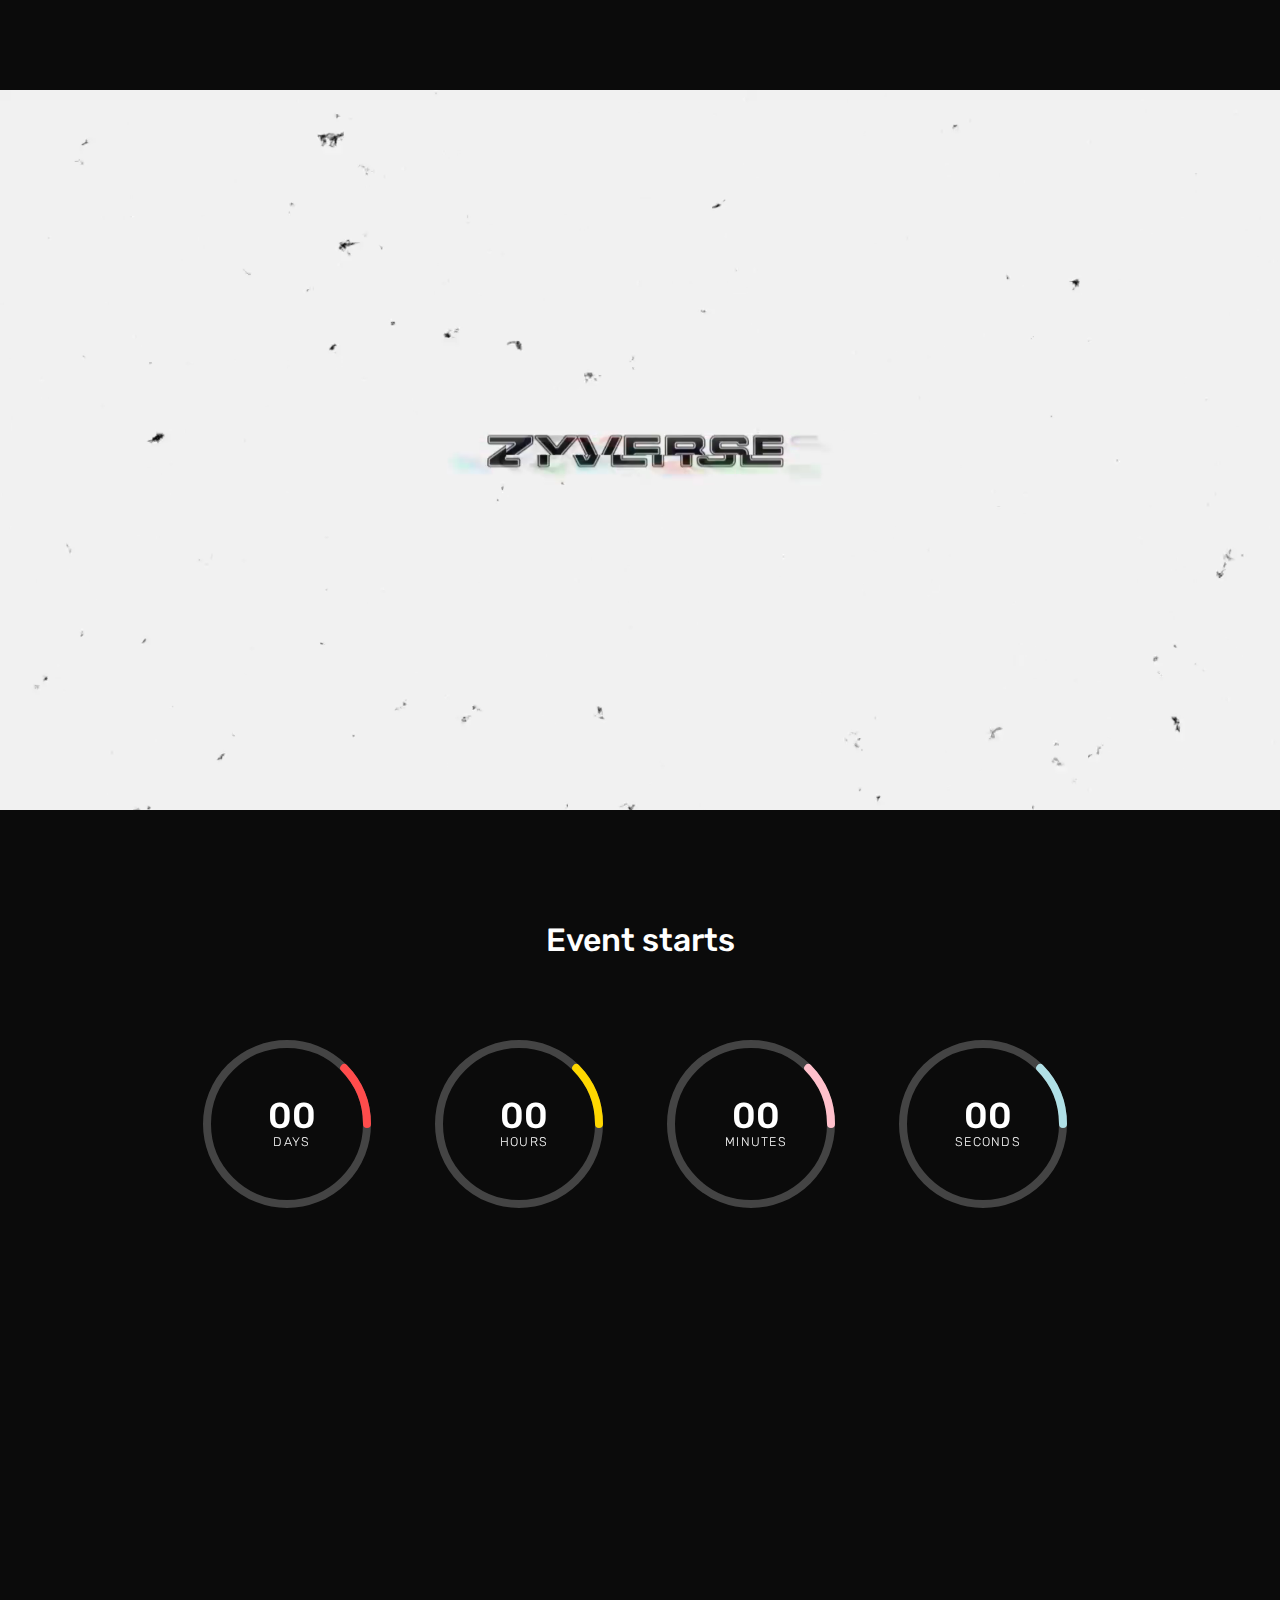
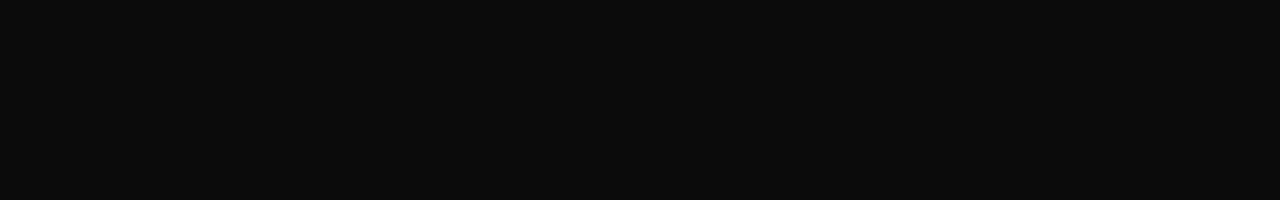
==== index.html @ b82b01d0 "initial commit" ====
<!DOCTYPE html>
<html lang="en">
  <head>
    <meta charset="UTF-8" />
    <meta name="viewport" content="width=device-width, initial-scale=1.0" />
    <title>Zyverse</title>
    <link rel="stylesheet" href="main.css" />
    <link rel="stylesheet" href="root.css">
  </head>
  <body>
    <div id="blob"><svg viewBox="0 0 200 200" xmlns="http://www.w3.org/2000/svg">
      <path fill="#F2F4F8" d="M56.9,-43.2C71.9,-26.7,80.8,-3.1,76.2,17.5C71.6,38.2,53.5,55.9,32.1,65.9C10.7,75.9,-14.1,78.3,-34.7,69.4C-55.3,60.5,-71.8,40.3,-76.1,18.3C-80.5,-3.8,-72.7,-27.8,-58,-44.3C-43.2,-60.8,-21.6,-69.9,-0.3,-69.6C21,-69.4,42,-59.8,56.9,-43.2Z" transform="translate(100 100)" />
    </svg>
    </div>
    <div id="preloader">

    <video src="images/preloader.mp4" id="bg-preloader" autoplay muted ></video>

    </div>
    <nav class="navbar">
      <div class="links">
        <a href="" class="link">Home</a>
        <a href="new.html" class="link">About</a>
        <a href="events.html" class="link">Event</a>
        <a href="organisers.html" class="link">Organisers</a>
        <a href="" class="link">Club</a>
        <a href="" class="link">Register</a>
      </div>
    </nav>
    <section class="main"><h1 data-value="Zyverse">Zyverse</h1></section>
    <section class="details">
      <div class="clock-container">
        <h1 class="text">Event starts</h1>
        <div id="countdown">
          <div class="circle" style="--clr: #ff4c4c">
            <svg>
              <circle cx="80" cy="80" r="80"></circle>
              <circle cx="80" cy="80" r="80" id="dd"></circle>
            </svg>
            <div id="days">00<br /><span>Days</span></div>
          </div>

          <div class="circle" style="--clr: #ffd700">
            <svg>
              <circle cx="80" cy="80" r="80"></circle>
              <circle cx="80" cy="80" r="80" id="hh"></circle>
            </svg>
            <div id="hours">00<br /><span>Hours</span></div>
          </div>

          <div class="circle" style="--clr: #ffc0cb">
            <svg>
              <circle cx="80" cy="80" r="80"></circle>
              <circle cx="80" cy="80" r="80" id="mm"></circle>
            </svg>
            <div id="minutes">00<br /><span>Minutes</span></div>
          </div>

          <div class="circle" style="--clr: #b0e0e6">
            <svg>
              <circle cx="80" cy="80" r="80"></circle>
              <circle cx="80" cy="80" r="80" id="ss"></circle>
            </svg>
            <div id="seconds">00<br /><span>Seconds</span></div>
          </div>
        </div>
      </div>
      
      </div>
    </section>
    <section class="footer">
      
    </section>
  </body>
  <script>
    const letters = "ABCDEFGHIJKLMNOPQRSTUVWXYZ";

    let interval = null;

    document.querySelector("h1").onmouseover = (event) => {
      let iteration = 0;

      clearInterval(interval);

      interval = setInterval(() => {
        event.target.innerText = event.target.innerText
          .split("")
          .map((letter, index) => {
            if (index < iteration) {
              return event.target.dataset.value[index];
            }

            return letters[Math.floor(Math.random() * 26)];
          })
          .join("");

        if (iteration >= event.target.dataset.value.length) {
          clearInterval(interval);
        }

        iteration += 1 / 4;
      }, 30);
    };

    let days = document.getElementById("days");
    let hours = document.getElementById("hours");
    let minutes = document.getElementById("minutes");
    let seconds = document.getElementById("seconds");

    let dd = document.getElementById("dd");
    let hh = document.getElementById("hh");
    let mm = document.getElementById("mm");
    let ss = document.getElementById("ss");

    let countdown = document.getElementById("countdown");
    let wishDays = 10;

    let x = setInterval(function () {
      let currentYear = new Date().getFullYear();
      let newYear = new Date(`Sep 23, ${currentYear} 00:00:00`);
      let now = new Date().getTime();
      let distance = newYear - now;

      let d = Math.floor(distance / (1000 * 60 * 60 * 24));
      let h = Math.floor((distance % (1000 * 60 * 60 * 24)) / (1000 * 60 * 60));
      let m = Math.floor((distance % (1000 * 60 * 60)) / (1000 * 60));
      let s = Math.floor((distance % (1000 * 60)) / 1000);

      days.innerHTML = d + "<br><span>Days</span>";
      hours.innerHTML = h + "<br><span>Hours</span>";
      minutes.innerHTML = m + "<br><span>Minutes</span>";
      seconds.innerHTML = s + "<br><span>Seconds</span>";

      dd.style.strokeDashoffset = 440 - (440 * d) / 365;
      hh.style.strokeDashoffset = 440 - (440 * h) / 24;
      mm.style.strokeDashoffset = 440 - (440 * m) / 60;
      ss.style.strokeDashoffset = 440 - (440 * s) / 60;

      if (distance < 0) {
        document.querySelector(
          ".text"
        ).innerText = `Happy New Year ${currentYear}`;
      }
    }, 1000);

    document.getElementById('bg-preloader').addEventListener('ended', function() {
        document.getElementById('preloader').style.display = 'none';

    });


const blob = document.getElementById("blob");

window.onpointermove = event => { 
  const { clientX, clientY } = event;
  
  blob.animate({
    left: `${clientX}px`,
    top: `${clientY}px`
  }, { duration: 3000, fill: "forwards" });
}

  </script>
</html>
---- main.css ----
#bg-preloader{
    position: absolute;
    width: 100%;
    height: 100%;
    top: 0;
    left: 0;
    background-color: #0b0b0b;
    z-index: 9999;

}

#blob{
   position: absolute;
   width: 78px;
   filter: blur(30px);
}

.navbar{

    height: 10vh;
    display: flex;
    justify-content: center;
    align-items: center;

}

.links{

    width: 60%;
    display: flex;
    justify-content: space-between;

}


.link{

    color: var(--txt-color);
    opacity: 60%;
    height: 100%;
    padding: 1.3em;
    transition: all 350ms ease;
    font-size: 1.25em;
}

.link:hover{

    color:var(--accent-color);
    opacity: 1;
    transform: translateY(10px);

}




.main{
    height: 90vh;
    display: flex;
    justify-content: center;

}

.main h1{
    font-family: 'Handjet';
    font-weight: 300;
    font-size: 8em;
    position: absolute;
    top: 30%;
    cursor: none;
    transition: all 0.1s ease;
    color: var(--txt-color);
    border-radius: 0.1em;
    padding: 1rem;
}

.main h1:hover{

    background-color: #fff;
    color: #0b0b0b;
    border-radius: 0.1em;
    padding: 1rem;

}


.details{

    height: 100vh;
}




/* Second page */

.details{

    position: relative;


}


.container{

    width: 50vw;
    height: 40%;
    display: flex;
    justify-content: space-between;
    align-items: flex-end;
    margin: 0% 25vw;
    margin-top: 15%;
}

   
.diff{
    color: var(--accent-color);
    margin-left: 20px;

}

.left{
    width: 25%;
    height: 100%;
    font-size: 3em;
    position: relative;
    font-family: 'Handjet';
}

.left::before{

    content: '';
    height: 40%;
    top: 10%;
    right: 103%;
    width: 5px;
    border-radius: 2px;
    transform: rotate(-10deg);
    background-color: #FFF;
    position: absolute;
    display: block;

}

.right{

    height: 100%;
    width: 45%;
    /* border: 1px solid red; */
    font-size: 1.2em;
    display: flex;
    align-items: center;
    font-family: 'Orbitron';



}

/* events */




@media screen and (max-width:768px) {

    .navbar{
        display: none;

    }

    .main h1{

        color: var(--txt-color);
        background-color: #0b0b0b;

    }

    .main{
        height: 100vh;

    }

    .left{

        width: 100%;
        font-size: 2em;

    }

    .left::before{
        top: 30%;
        display: none;


    }

    .details{

        height: 120vh;

    }
    
    .container{
        flex-direction: column;
        position: absolute;
        /* bottom: 0; */
        margin: 20% 5vw;
        width: 90vw;
        height: 30%;

    }

    .right{
        width: 100%;
        margin-top: 5%;
        font-size: 1em;
        /* border: 1px solid red; */

    }

    .details{
        height: 130vh;

    }

    .clock-container{
        display: none;

    }

}





.clock-container {
    /* width: 100vw; */
    /* height: 100vh; */
    display: flex;
    flex-direction: column;
    align-items: center;
    justify-content: center;
    gap: 3em;
  }
  
  .clock-container h1 {
    font-weight: 500;
    color: #fff;
    text-align: center;
  }
  
  #countdown {
    color: #fff;
    display: flex;
    align-items: center;
    justify-content: center;
    flex-wrap: wrap;
    gap: 2em;
    /* background: rgba(255, 255, 255, 0.3); */
    /* box-shadow: 0 20px 40px rgba(0, 0, 0, 0.2); */
    -webkit-backdrop-filter: blur(3px);
    backdrop-filter: blur(3px);
  }
  
  #countdown .circle {
    position: relative;
    width: 200px;
    height: 200px;
    display: flex;
    align-items: center;
    justify-content: center;
  }
  
  #countdown .circle svg {
    position: relative;
    width: 200px;
    height: 200px;
    top: 10px;
    /* transform: rotate(270deg); */
    /* transform: translateY(10px); */
    transform: translateX(10px);
  }
  
  #countdown .circle svg circle {
    width: 100%;
    height: 100%;
    fill: transparent;
    stroke-width: 8;
    stroke: #444444;
    stroke-linecap: round;
    transform: translate(5px, 5px);
  }
  
  #countdown .circle svg circle:nth-child(2) {
    stroke: var(--clr);
    stroke-dasharray: 440;
    stroke-dashoffset: 440;
  }
  
  #countdown div {
    position: absolute;
    text-align: center;
    font-weight: 500;
    color: #fff;
    font-size: 1.5em;
    line-height: 0.5em;
  }
  
  #countdown div span {
    font-size: 0.35em;
    font-weight: 300;
    letter-spacing: 0.1em;
    text-transform: uppercase;
  }
---- root.css ----
@import url('https://fonts.googleapis.com/css2?family=Handjet:wght@300&family=Iceland&family=Orbitron:wght@400;700&family=Roboto&family=Rubik&display=swap');

:root{


    --bg-color: #0b0b0b;
    --accent-color:#8dffb3;
    --txt-color:#FFF;
}

a{
    text-decoration: none;


}

body{

    background-color: var(--bg-color);
    color: var(--txt-color);
    font-family: 'Rubik';
    margin: 0;
}
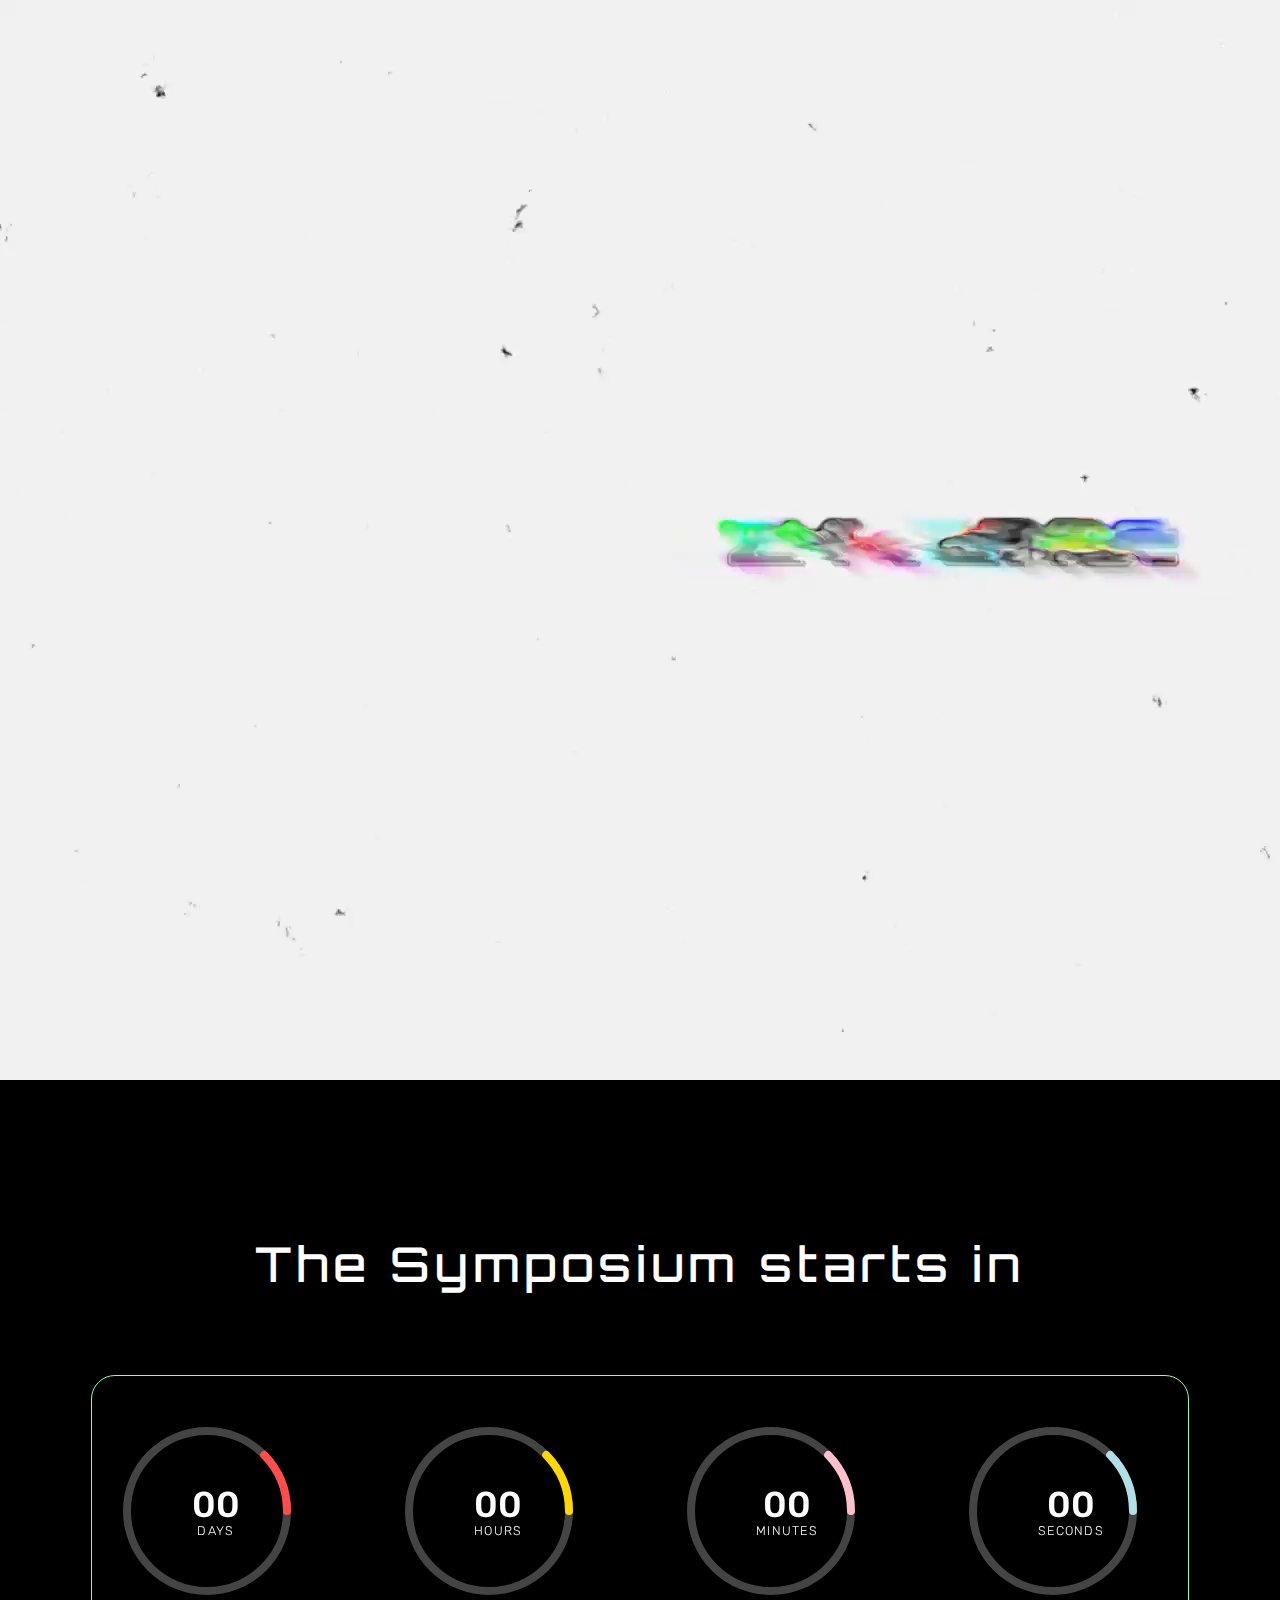
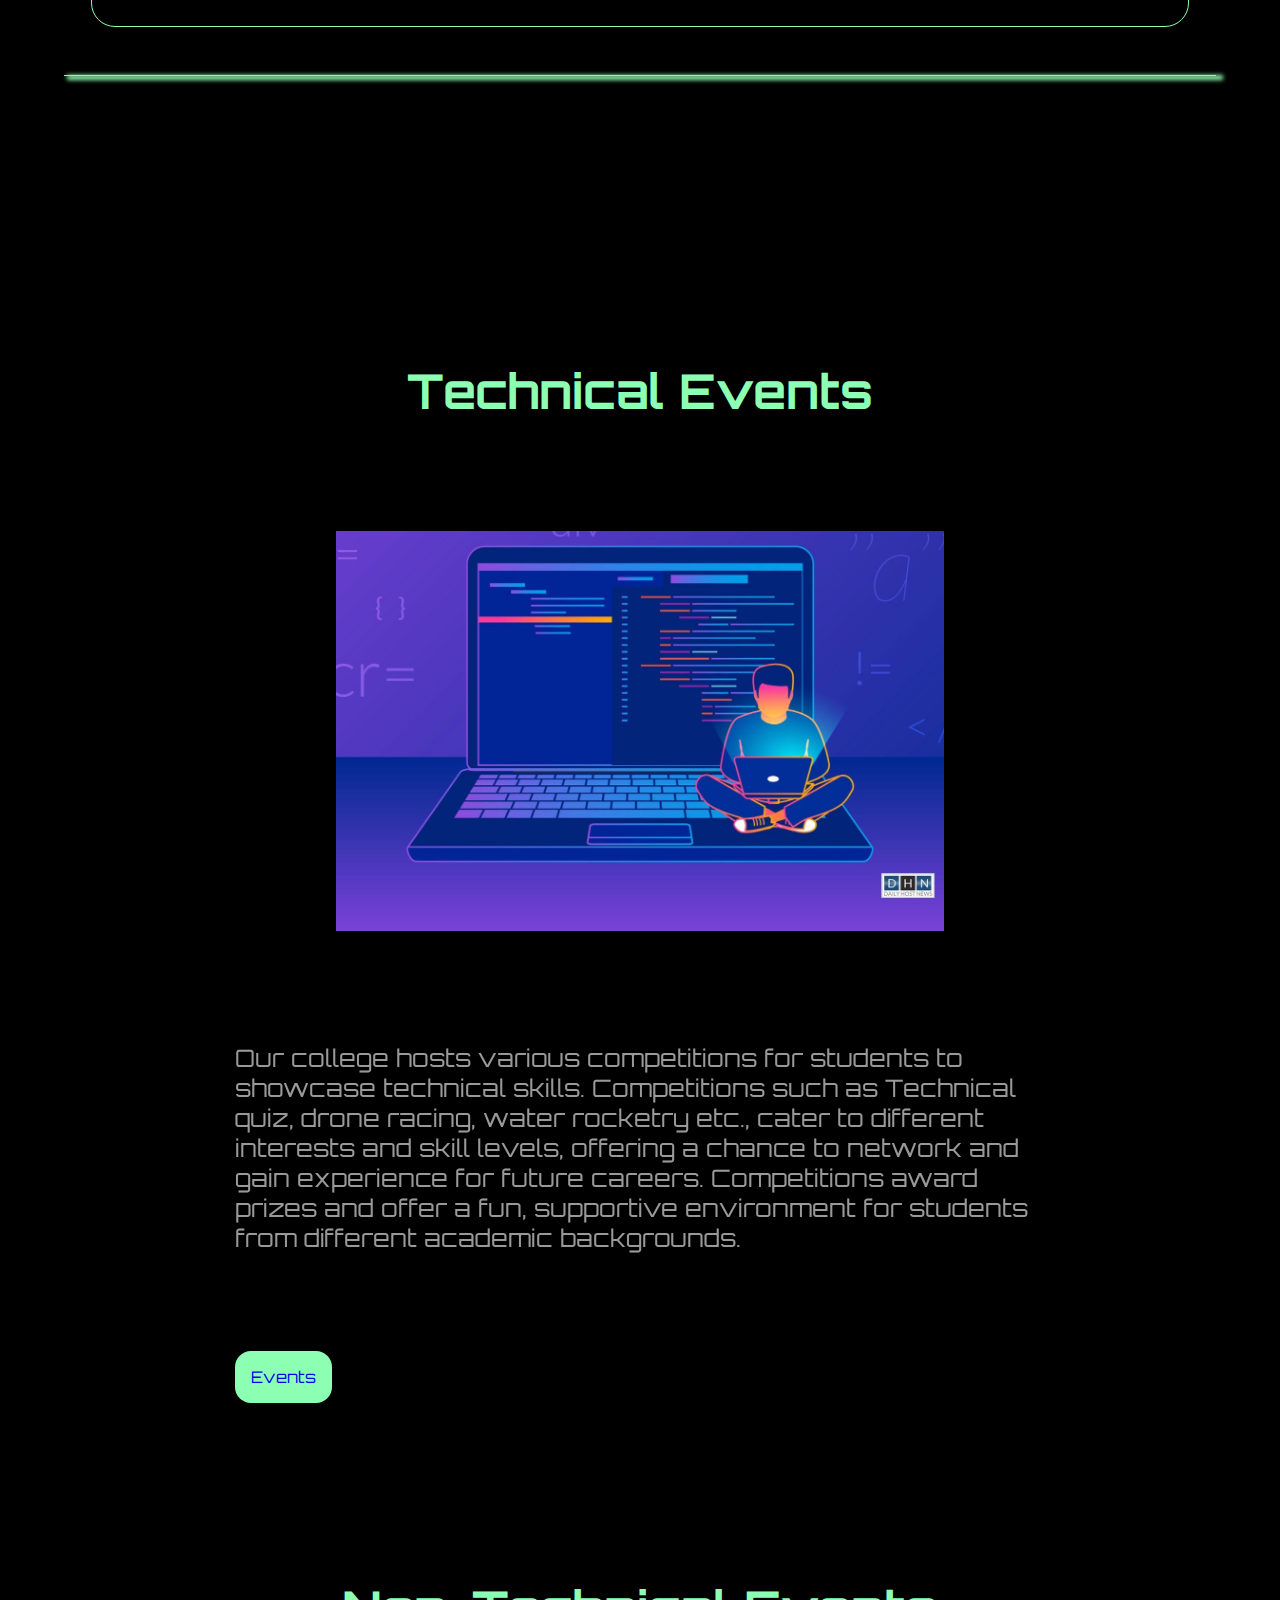
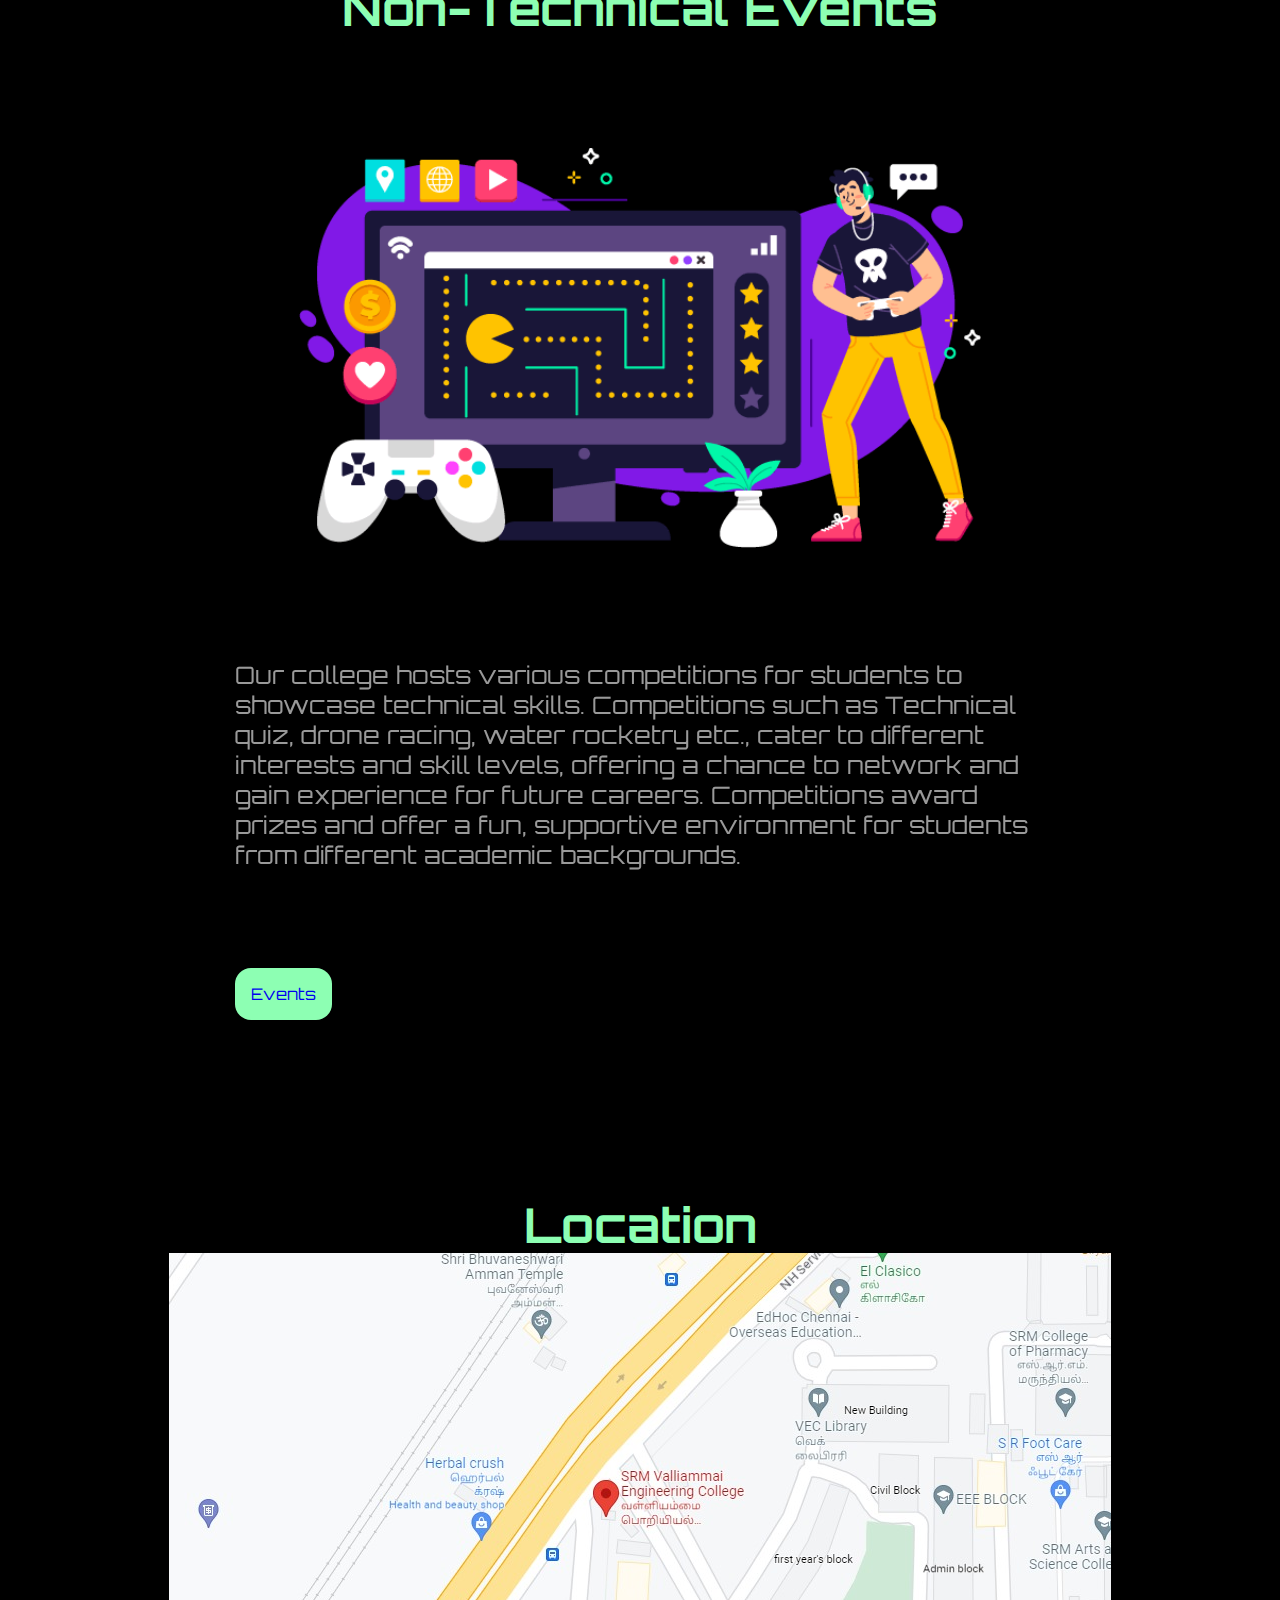
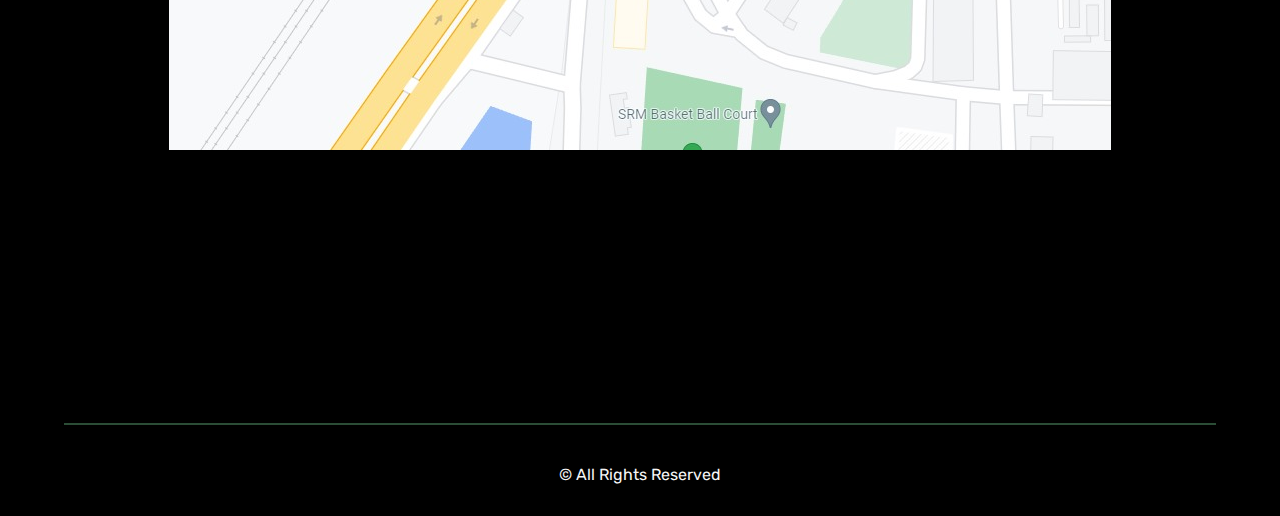
==== commit 666fa3a1: "3.50" ====
--- a/index.html
+++ b/index.html
@@ -6,31 +6,37 @@
     <title>Zyverse</title>
     <link rel="stylesheet" href="main.css" />
     <link rel="stylesheet" href="root.css">
+    <link rel="stylesheet" href="organisers.css">
   </head>
   <body>
-    <div id="blob"><svg viewBox="0 0 200 200" xmlns="http://www.w3.org/2000/svg">
-      <path fill="#F2F4F8" d="M56.9,-43.2C71.9,-26.7,80.8,-3.1,76.2,17.5C71.6,38.2,53.5,55.9,32.1,65.9C10.7,75.9,-14.1,78.3,-34.7,69.4C-55.3,60.5,-71.8,40.3,-76.1,18.3C-80.5,-3.8,-72.7,-27.8,-58,-44.3C-43.2,-60.8,-21.6,-69.9,-0.3,-69.6C21,-69.4,42,-59.8,56.9,-43.2Z" transform="translate(100 100)" />
-    </svg>
+    
+    <div id="preloader">
+
+    <video src="images/preloader.mp4" id="bg-preloader" autoplay muted ></video>
+
     </div>
-    <div id="preloader">
-
-    <video src="images/preloader.mp4" id="bg-preloader" autoplay muted ></video>
-
-    </div>
-    <nav class="navbar">
-      <div class="links">
-        <a href="" class="link">Home</a>
-        <a href="new.html" class="link">About</a>
-        <a href="events.html" class="link">Event</a>
-        <a href="organisers.html" class="link">Organisers</a>
-        <a href="" class="link">Club</a>
-        <a href="" class="link">Register</a>
-      </div>
-    </nav>
-    <section class="main"><h1 data-value="Zyverse">Zyverse</h1></section>
+      <nav class="navbar">
+        <div class="links">
+          <a href="index.html" class="link">Home</a>
+          <a href="events.html" class="link">Event</a>
+          <a href="organisers.html" class="link">The Team</a>
+          <a href="contact.html" class="link">Contact</a>
+          <a href="about.html" class="link">About</a>
+          <a href="" class="link">Register</a>
+        </div>
+      </nav>
+    <section class="main">
+      <video class="bg-video" autoplay muted loop>
+        <source src="images/home-secion.mp4" type="video/mp4">
+
+      </video>
+      <img src="images/logo.jpeg" class="img-logo" alt="" srcset="">
+      <h1 data-value="Zyverse">Zyverse</h1>
+      <p class="index-desc">A national level technical Symposium </p>
+    </section>
     <section class="details">
       <div class="clock-container">
-        <h1 class="text">Event starts</h1>
+        <h1 class="text">The Symposium  starts in</h1>
         <div id="countdown">
           <div class="circle" style="--clr: #ff4c4c">
             <svg>
@@ -43,7 +49,7 @@
           <div class="circle" style="--clr: #ffd700">
             <svg>
               <circle cx="80" cy="80" r="80"></circle>
-              <circle cx="80" cy="80" r="80" id="hh"></circle>
+              <circle cx="80" cy="80" r="80" id="dd"></circle>
             </svg>
             <div id="hours">00<br /><span>Hours</span></div>
           </div>
@@ -51,7 +57,7 @@
           <div class="circle" style="--clr: #ffc0cb">
             <svg>
               <circle cx="80" cy="80" r="80"></circle>
-              <circle cx="80" cy="80" r="80" id="mm"></circle>
+              <circle cx="80" cy="80" r="80" id="dd"></circle>
             </svg>
             <div id="minutes">00<br /><span>Minutes</span></div>
           </div>
@@ -59,8 +65,8 @@
           <div class="circle" style="--clr: #b0e0e6">
             <svg>
               <circle cx="80" cy="80" r="80"></circle>
-              <circle cx="80" cy="80" r="80" id="ss"></circle>
-            </svg>
+              <circle cx="80" cy="80" r="80" id="dd"></circle>
+            </svg>  
             <div id="seconds">00<br /><span>Seconds</span></div>
           </div>
         </div>
@@ -68,9 +74,79 @@
       
       </div>
     </section>
-    <section class="footer">
-      
-    </section>
+    <h1 class="home-title">Technical Events</h1>
+    
+    <section class="technical-event">
+      
+      <div class="index-left">
+
+        <img src="images/technical-event.jpg"   alt="" srcset="">
+      </div>
+      
+      <div class="index-right">
+
+        <p class="event-index-desc">
+  
+          Our college hosts various competitions for students to showcase technical skills. 
+          Competitions such as Technical quiz, drone racing, water rocketry etc., cater to different interests and skill levels, offering a chance to network and gain experience for future careers. Competitions award prizes and offer a fun, supportive environment for students from different academic backgrounds.
+      
+      
+          </p>
+
+        <a href="events.html" class="index-btn">Events</a>
+          
+  
+      </div>
+    </section>
+    <h1 class="home-title">Non-Technical Events</h1>
+    <section class="technical-event" id="non">
+      
+      <div class="index-left">
+        <img src="images/non-technical-event.png"  alt="" srcset="">
+
+      </div>
+      
+      <div class="index-right">
+
+        <p class="event-index-desc">
+  
+          Our college hosts various competitions for students to showcase technical skills. 
+          Competitions such as Technical quiz, drone racing, water rocketry etc., cater to different interests and skill levels, offering a chance to network and gain experience for future careers. Competitions award prizes and offer a fun, supportive environment for students from different academic backgrounds.
+      
+      
+          </p>
+        <a href="events.html" class="index-btn">Events</a>
+        
+  
+      </div>
+    </section>
+    <section class="map">
+      <h1 class="home-title" id="frame-title">Location</h1>
+      <div class="iframe">
+        <a href="https://www.google.co.in/maps/place/SRM+Valliammai+Engineering+College/@12.8259881,80.0411421,19.48z/data=!4m6!3m5!1s0x3a52f70d79722631:0x49afcd4648f94894!8m2!3d12.8259442!4d80.0413128!16s%2Fm%2F076ybnz?entry=ttu" target="_blank"><img src="images/Loc.jpeg" alt="" class="link-img"></a>
+   
+      </div>
+    </section>
+    <footer>
+      <div class="meida-links">
+        <a href=""
+          ><img src="images/instagram.png" alt="" style="width: 2rem"
+        /></a>
+        <a href=""
+          ><img src="images/facebook.png" alt="" style="width: 2rem"
+        /></a>
+        <a href=""
+          ><img src="images/linkedin.png" alt="" style="width: 2rem"
+        /></a>
+        <a href=""><img src="images/gmail.png" alt="" style="width: 2rem" /></a>
+        <a href=""
+          ><img src="images/phone-call.png" alt="" style="width: 2rem"
+        /></a>
+      </div>
+    </footer>
+
+    <p id="copyright">&copy; All Rights Reserved</p>
+
   </body>
   <script>
     const letters = "ABCDEFGHIJKLMNOPQRSTUVWXYZ";
@@ -143,10 +219,7 @@
       }
     }, 1000);
 
-    document.getElementById('bg-preloader').addEventListener('ended', function() {
-        document.getElementById('preloader').style.display = 'none';
-
-    });
+   
 
 
 const blob = document.getElementById("blob");
@@ -160,5 +233,12 @@
   }, { duration: 3000, fill: "forwards" });
 }
 
+function preloader() {
+            let preloader = document.getElementById("preloader");
+            preloader.style.transition = "all 1s";
+            preloader.style.display = "none";
+        }
+        setTimeout(preloader, 1000);
+
   </script>
 </html>
--- a/main.css
+++ b/main.css
@@ -1,41 +1,74 @@
 
-#bg-preloader{
-    position: absolute;
+#preloader {
+    position: fixed;
+    top: 0;
+    bottom: 0;
+    left: 0;
+    right: 0;
     width: 100%;
-    height: 100%;
-    top: 0;
-    left: 0;
-    background-color: #0b0b0b;
-    z-index: 9999;
-
+    height: 100vh;
+    background-color: black;
+    z-index: 100;
+    transition: all 1s;
+}
+
+#bg-preloader-video {
+    position: relative;
+    width: 100%;
+    height: 100vh;
+}
+
+.img-logo{
+
+    position: absolute;
+    top: 5%;
+    width: 20rem;
+    border-radius: 50%;
+    filter: sepia(50%);
+    filter:  grayscale(30%) ;
+    /* height: 20rem; */
+    opacity: 70%;
+
+}
+
+.index-desc{
+    
+    position: absolute;
+    top:80%;
+    font-size: 1.7rem;
+    opacity: 60%;
+    font-family: 'Roboto';
+    text-transform: capitalize;
+    
 }
 
 #blob{
-   position: absolute;
-   width: 78px;
-   filter: blur(30px);
+    position: absolute;
+    width: 78px;
+    filter: blur(30px);
 }
 
 .navbar{
-
+    
     height: 10vh;
     display: flex;
     justify-content: center;
     align-items: center;
-
-}
+    
+}
+
 
 .links{
-
+    
     width: 60%;
     display: flex;
     justify-content: space-between;
-
+    
 }
 
 
 .link{
-
+    
     color: var(--txt-color);
     opacity: 60%;
     height: 100%;
@@ -45,13 +78,12 @@
 }
 
 .link:hover{
-
+    
     color:var(--accent-color);
     opacity: 1;
     transform: translateY(10px);
-
-}
-
+    
+}
 
 
 
@@ -63,11 +95,11 @@
 }
 
 .main h1{
-    font-family: 'Handjet';
+    font-family: 'Orbitron';
     font-weight: 300;
-    font-size: 8em;
-    position: absolute;
-    top: 30%;
+    font-size: 10em;
+    position: absolute;
+    top: 40%;
     cursor: none;
     transition: all 0.1s ease;
     color: var(--txt-color);
@@ -84,6 +116,13 @@
 
 }
 
+.main .bg-video {
+    position: absolute;
+    width: 100%;
+    height: 90vh;
+    position: relative;
+}
+
 
 .details{
 
@@ -102,17 +141,6 @@
 
 }
 
-
-.container{
-
-    width: 50vw;
-    height: 40%;
-    display: flex;
-    justify-content: space-between;
-    align-items: flex-end;
-    margin: 0% 25vw;
-    margin-top: 15%;
-}
 
    
 .diff{
@@ -174,6 +202,7 @@
 
         color: var(--txt-color);
         background-color: #0b0b0b;
+        font-size: 4rem;
 
     }
 
@@ -237,19 +266,37 @@
 
 
 .clock-container {
-    /* width: 100vw; */
-    /* height: 100vh; */
     display: flex;
     flex-direction: column;
     align-items: center;
     justify-content: center;
     gap: 3em;
+    height: 100%;
+    position: relative;
+  }
+  
+
+.clock-container::before{
+    content: '';
+    width: 90%;
+    background-color: var(--accent-color);
+    height: 1px;
+    box-shadow: 5px 2px 4px 2px var(--accent-color);
+  }
+
+.clock-container::after{
+    content: '';
+    width: 90%;
+    background-color: var(--accent-color);
+    height: 1px;
+    box-shadow: 5px 2px 4px 2px var(--accent-color);
   }
   
   .clock-container h1 {
     font-weight: 500;
     color: #fff;
     text-align: center;
+
   }
   
   #countdown {
@@ -259,26 +306,38 @@
     justify-content: center;
     flex-wrap: wrap;
     gap: 2em;
-    /* background: rgba(255, 255, 255, 0.3); */
-    /* box-shadow: 0 20px 40px rgba(0, 0, 0, 0.2); */
+    background: rgba(0, 0, 0, 0.78);
     -webkit-backdrop-filter: blur(3px);
     backdrop-filter: blur(3px);
+    border: 1px solid var(--accent-color);
+    border-radius: 1.5em;
+  }
+
+  .text{
+
+    font-family: 'Orbitron';
+    font-size:3rem;
+    letter-spacing: 5px;
+
+
   }
   
   #countdown .circle {
     position: relative;
-    width: 200px;
-    height: 200px;
-    display: flex;
-    align-items: center;
-    justify-content: center;
+    width: 250px;
+    height: 250px;
+    display: flex;
+    align-items: center;
+    justify-content: center;
+    top: 50px;
+    left: 20px;
   }
   
   #countdown .circle svg {
     position: relative;
-    width: 200px;
-    height: 200px;
-    top: 10px;
+    width: 250px;
+    height:250px;
+    /* top: 10px; */
     /* transform: rotate(270deg); */
     /* transform: translateY(10px); */
     transform: translateX(10px);
@@ -307,6 +366,8 @@
     color: #fff;
     font-size: 1.5em;
     line-height: 0.5em;
+    top: 70px;
+    left: 80px;
   }
   
   #countdown div span {
@@ -316,5 +377,136 @@
     text-transform: uppercase;
   }
   
-  
+
+.home-card {
+    width: 20rem;
+    height: 30rem;
+    border-radius: 2rem;
+    background-color: #FFF;
+    position: relative;
+    overflow: hidden;
+}
+
+.home-title{
+
+
+    font-size: 3rem;
+    font-family: 'Orbitron';
+    text-align: center;
+    margin-bottom: 2em;
+    color: var(--accent-color);
+
+}
+
+.home-card a img {
+    width: 20rem;
+    border-radius: inherit;
+}
+
+.home-card a {
+    position: absolute;
+    display: flex;
+    flex-direction: column;
+    justify-content: center;
+    align-items: center;
+    z-index: 10;
+}
+
+.home-card h3 {
+    color: #fff;
+    position: absolute;
+    bottom: 0;
+}
+
+.technical-event,
+.non-technical-event {
+    display: flex;
+    flex-wrap: wrap;
+    width: 100%;
+    height: 100vh;
+    justify-content: center;
+    align-items: center;
+    gap: 5rem;
+}
+  
+.non-technical-event{
+
+    flex-direction: row-reverse;
+
+}
+
+.map{
+
+    display: flex;
+    flex-direction: column;
+    align-items: center;
+    justify-content: center;
+    position: relative;
+    height: 100vh;
+
+}
+
+.iframe{
+    position: absolute;
+    bottom: 20%;
+    /* margin-bottom: 30%; */
+
+}
+
+#frame-title{
+
+    position: absolute;
+    top: 0;
+}
+
+
+
+
+.event-index-desc{
+
+    margin: 0 auto;
+    width: 90vh;
+    font-size: 1.5rem;
+    opacity: 60%;
+
+}
+
+.index-left img{
+
+    height: 400px;
+    /* width: 400px; */
+
+}
+
+
+.non-event-index-desc{
+
+    font-size: 1.5rem;
+    opacity: 60%;
+
+}
+
+.index-right{
+    font-family: 'Orbitron';
+    display: flex;
+    flex-direction: column;
+    justify-content: space-between;
+    height: 40%;
+
+}
+
+.index-btn{
+
+    background-color: var(--accent-color);
+    padding: 1em;
+    width: fit-content;
+    border-radius: 1em;    
+
+}
+
+#non{
+    flex-direction: row-reverse;
+
+}
+
   --- a/root.css
+++ b/root.css
@@ -3,7 +3,7 @@
 :root{
 
 
-    --bg-color: #0b0b0b;
+    --bg-color: #000;
     --accent-color:#8dffb3;
     --txt-color:#FFF;
 }
@@ -21,3 +21,35 @@
     font-family: 'Rubik';
     margin: 0;
 }
+
+footer {
+    display: flex;
+    justify-content: space-between;
+    width: 90%;
+    align-items: center;
+    margin: 5rem auto;
+    color: var(--red-color);
+    margin-bottom: 0;
+    position: relative;
+
+}
+
+footer::before{
+    content: '';
+    width: 100%;
+    position: absolute;
+    margin: 0;
+    /* left: 10%; */
+    height: 2px;
+    background-color: var(--accent-color);
+    opacity: 30%;
+
+}
+
+#copyright {
+    text-align: center;
+    color: whitesmoke;
+    margin: 2rem;
+}
+
+
--- a/organisers.css
+++ b/organisers.css
@@ -0,0 +1,118 @@
+h1 {
+    text-align: center;
+    /* color: var(--accent-color); */
+    font-family: var(--rubik-font);
+    font-size: 2.5rem;
+    transition: all .7s;
+    margin-top: 10rem;
+}
+
+#first h1 {
+    margin-top: 10vh;
+    /* color: var(--accent-color); */
+}
+
+.line {
+    border: 2px solid var(--blue-color);
+    width: 90%;
+    margin: 1rem auto;
+    transition: all .7s;
+}
+
+.card {
+    width: 18rem;
+    height: 23rem;
+    background-color: #0b0b0b;
+    border-radius: .7rem;
+    display: flex;
+    flex-direction: column;
+    justify-content: center;
+    align-items: center;
+    /* gap: 2rem; */
+    transition: all 0.7s;
+}
+
+.name-dept {
+    display: flex;
+    flex-direction: column;
+    gap: 0.1rem;
+    justify-content: center;
+    align-items: center;
+    transition: all 0.8s;
+    color: var(--red-color);
+}
+
+.card-session {
+    width: 90%;
+    margin: 5rem auto;
+    display: flex;
+    flex-flow: wrap;
+    gap: 2rem;
+    justify-content: center;
+}
+
+.card img {
+    border-radius: 50%;
+    pointer-events: none;
+    box-shadow: var(--shadow);
+}
+
+.card .role,
+.card .name {
+    font-family: var(--rubik-font);
+    font-size: 1.5rem;
+    /* color: var(--red-color); */
+}
+
+.name{
+
+    color: var(--accent-color);
+
+}
+
+.card:hover,
+.card img:hover {
+    box-shadow: var(--shadow-hover);
+}
+
+.department {
+    font-family: var(--rubik-font);
+    opacity: 60%;
+    margin: 0;
+}
+
+
+.event-name-dept {
+    display: flex;
+    flex-direction: column;
+    gap: 0.5rem;
+    justify-content: center;
+    align-items: center;
+}
+
+.event-name-dept h2 {
+    font-size: 2rem;
+    font-family: var(--rubik-font);
+}
+
+.footer-seperator {
+    border: 2px solid var(--blue-color);
+    margin: 3rem 0;
+}
+
+.event-name-dept h3 {
+    font-family: var(--rubik-font);
+    color: var(--blue-color);
+}
+
+.meida-links {
+    display: flex;
+    gap: 1rem;
+}
+
+@media only screen and (max-width: 600px) {
+    footer {
+        flex-direction: column;
+        gap: 5rem;
+    }
+}
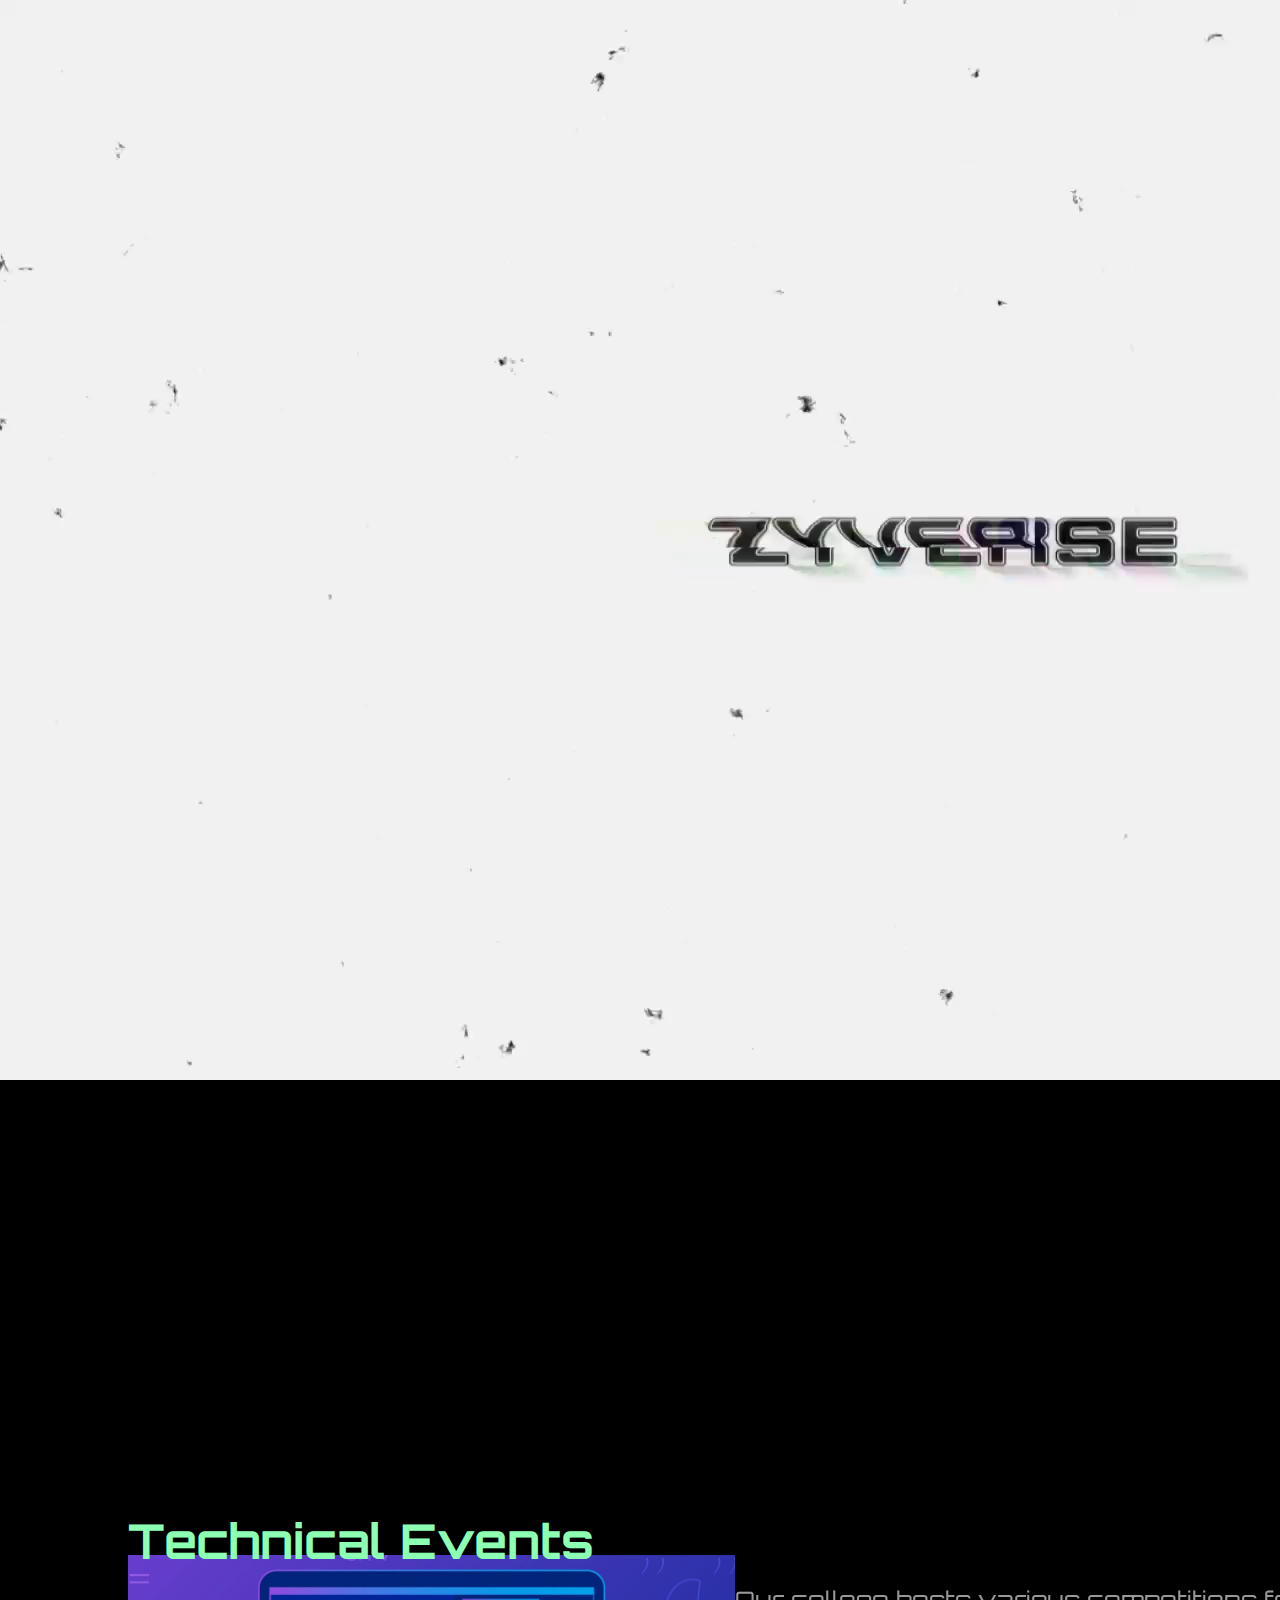
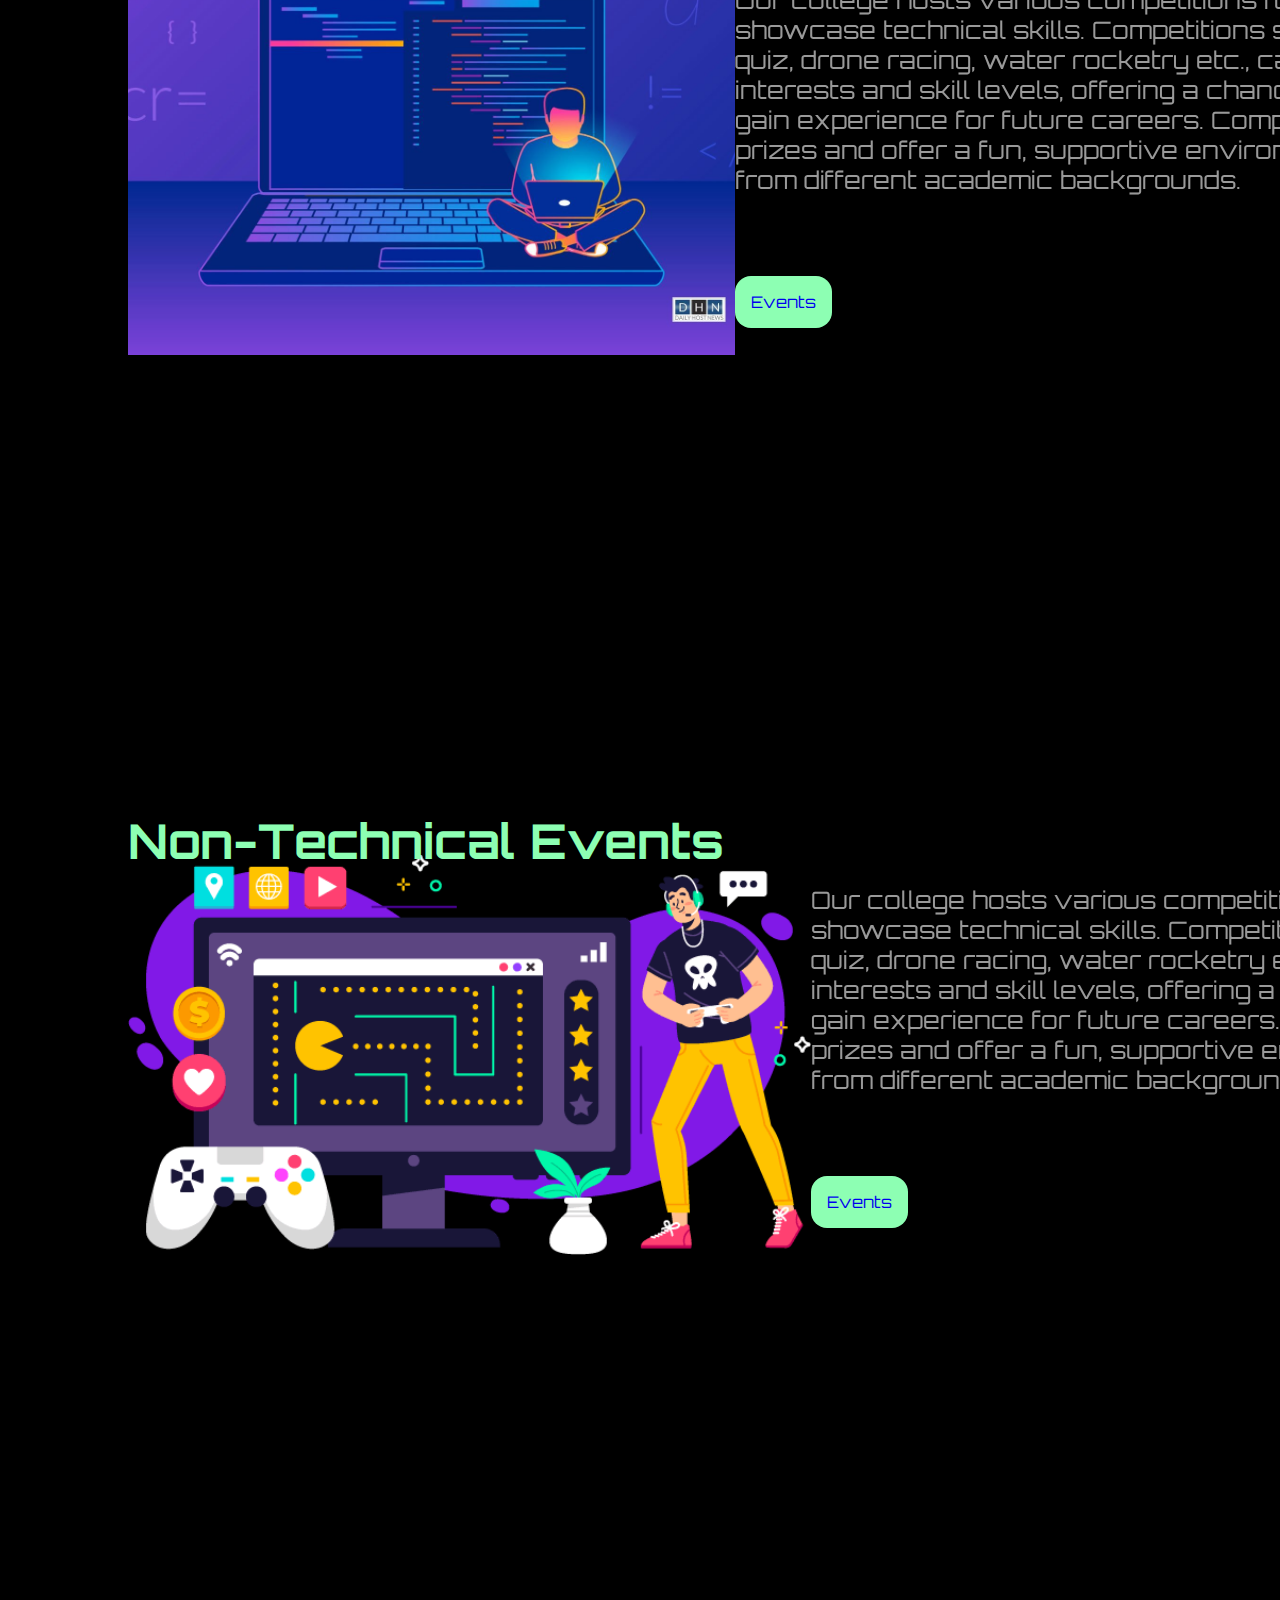
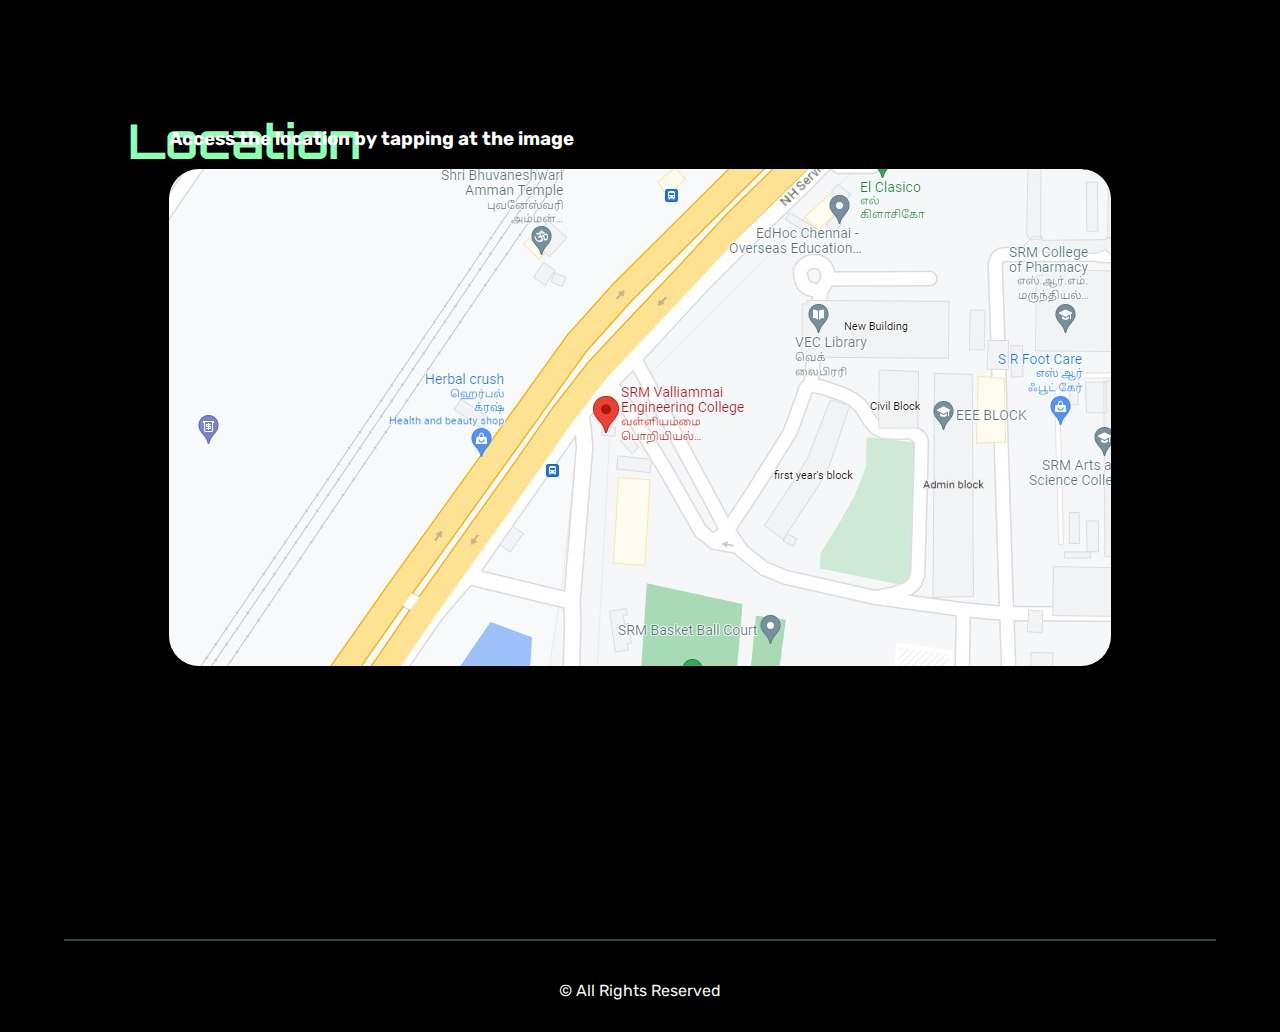
==== commit 6a2cd5c3: "12.30" ====
--- a/index.html
+++ b/index.html
@@ -5,126 +5,148 @@
     <meta name="viewport" content="width=device-width, initial-scale=1.0" />
     <title>Zyverse</title>
     <link rel="stylesheet" href="main.css" />
-    <link rel="stylesheet" href="root.css">
-    <link rel="stylesheet" href="organisers.css">
+    <link rel="stylesheet" href="root.css" />
+    <link rel="stylesheet" href="organisers.css" />
+    <link rel="stylesheet" href="clock.css" />
   </head>
   <body>
-    
     <div id="preloader">
-
-    <video src="images/preloader.mp4" id="bg-preloader" autoplay muted ></video>
-
+      <video
+        src="images/preloader.mp4"
+        id="bg-preloader"
+        autoplay
+        muted
+      ></video>
     </div>
-      <nav class="navbar">
-        <div class="links">
-          <a href="index.html" class="link">Home</a>
-          <a href="events.html" class="link">Event</a>
-          <a href="organisers.html" class="link">The Team</a>
-          <a href="contact.html" class="link">Contact</a>
-          <a href="about.html" class="link">About</a>
-          <a href="" class="link">Register</a>
-        </div>
-      </nav>
+    <nav class="navbar">
+      <div class="nav-title">Zyverse</div>
+      <div class="links">
+        <a href="index.html" class="link">Home</a>
+        <a href="events.html" class="link">Event</a>
+        <a href="organisers.html" class="link">The Team</a>
+        <a href="contact.html" class="link">Contact</a>
+        <a href="about.html" class="link">About</a>
+        <a href="" class="link">Register</a>
+      </div>
+      <div class="cross">
+        <img
+          src="images/menu_FILL0_wght400_GRAD0_opsz24.svg"
+          alt=""
+          srcset=""
+          class="menu"
+        />
+      </div>
+    </nav>
+    <div class="video">
+      <video class="bg-video" autoplay muted loop>
+        <source src="images/home-secion.mp4" type="video/mp4" />
+      </video>
+    </div>
     <section class="main">
-      <video class="bg-video" autoplay muted loop>
-        <source src="images/home-secion.mp4" type="video/mp4">
-
-      </video>
-      <img src="images/logo.jpeg" class="img-logo" alt="" srcset="">
+      <img src="images/logo.jpeg" class="img-logo" alt="" srcset="" />
       <h1 data-value="Zyverse">Zyverse</h1>
-      <p class="index-desc">A national level technical Symposium </p>
+      <p class="index-desc">A national level technical Symposium</p>
     </section>
     <section class="details">
-      <div class="clock-container">
-        <h1 class="text">The Symposium  starts in</h1>
-        <div id="countdown">
-          <div class="circle" style="--clr: #ff4c4c">
-            <svg>
-              <circle cx="80" cy="80" r="80"></circle>
-              <circle cx="80" cy="80" r="80" id="dd"></circle>
-            </svg>
-            <div id="days">00<br /><span>Days</span></div>
-          </div>
-
-          <div class="circle" style="--clr: #ffd700">
-            <svg>
-              <circle cx="80" cy="80" r="80"></circle>
-              <circle cx="80" cy="80" r="80" id="dd"></circle>
-            </svg>
-            <div id="hours">00<br /><span>Hours</span></div>
-          </div>
-
-          <div class="circle" style="--clr: #ffc0cb">
-            <svg>
-              <circle cx="80" cy="80" r="80"></circle>
-              <circle cx="80" cy="80" r="80" id="dd"></circle>
-            </svg>
-            <div id="minutes">00<br /><span>Minutes</span></div>
-          </div>
-
-          <div class="circle" style="--clr: #b0e0e6">
-            <svg>
-              <circle cx="80" cy="80" r="80"></circle>
-              <circle cx="80" cy="80" r="80" id="dd"></circle>
-            </svg>  
-            <div id="seconds">00<br /><span>Seconds</span></div>
-          </div>
-        </div>
-      </div>
-      
-      </div>
-    </section>
-    <h1 class="home-title">Technical Events</h1>
-    
+      <div class="home-title" id="clock-title">The Symposium starts in</div>
+      <div id="time">
+        <div class="circle" style="--clr: #ff2972">
+          <div class="dots day_dot"></div>
+          <svg>
+            <circle cx="70" cy="70" r="70"></circle>
+            <circle cx="70" cy="70" r="70" id="dd"></circle>
+          </svg>
+          <div id="days">00<br /><span>Days</span></div>
+        </div>
+        <div class="circle" style="--clr: #fff">
+          <div class="dots hr_dot"></div>
+          <svg>
+            <circle cx="70" cy="70" r="70"></circle>
+            <circle cx="70" cy="70" r="70" id="hh"></circle>
+          </svg>
+          <div id="hours">00</div>
+        </div>
+        <div class="circle" style="--clr: #fee800">
+          <div class="dots min_dot"></div>
+          <svg>
+            <circle cx="70" cy="70" r="70"></circle>
+            <circle cx="70" cy="70" r="70" id="mm"></circle>
+          </svg>
+          <div id="minutes">00</div>
+        </div>
+        <div class="circle" style="--clr: #04fc43">
+          <div class="dots sec_dot"></div>
+          <svg>
+            <circle cx="70" cy="70" r="70"></circle>
+            <circle cx="70" cy="70" r="70" id="ss"></circle>
+          </svg>
+          <div id="seconds">00</div>
+        </div>
+      </div>
+    </section>
+
     <section class="technical-event">
-      
-      <div class="index-left">
-
-        <img src="images/technical-event.jpg"   alt="" srcset="">
-      </div>
-      
-      <div class="index-right">
-
-        <p class="event-index-desc">
-  
-          Our college hosts various competitions for students to showcase technical skills. 
-          Competitions such as Technical quiz, drone racing, water rocketry etc., cater to different interests and skill levels, offering a chance to network and gain experience for future careers. Competitions award prizes and offer a fun, supportive environment for students from different academic backgrounds.
-      
-      
+      <h1 class="home-title">Technical Events</h1>
+
+      <div class="index-row">
+        <div class="index-left">
+          <img
+            src="images/technical-event.jpg"
+            class="tech-img"
+            alt=""
+            srcset=""
+          />
+        </div>
+
+        <div class="index-right">
+          <p class="event-index-desc">
+            Our college hosts various competitions for students to showcase
+            technical skills. Competitions such as Technical quiz, drone racing,
+            water rocketry etc., cater to different interests and skill levels,
+            offering a chance to network and gain experience for future careers.
+            Competitions award prizes and offer a fun, supportive environment
+            for students from different academic backgrounds.
           </p>
 
-        <a href="events.html" class="index-btn">Events</a>
-          
-  
-      </div>
-    </section>
-    <h1 class="home-title">Non-Technical Events</h1>
+          <a href="events.html" class="index-btn">Events</a>
+        </div>
+      </div>
+    </section>
     <section class="technical-event" id="non">
-      
-      <div class="index-left">
-        <img src="images/non-technical-event.png"  alt="" srcset="">
-
-      </div>
-      
-      <div class="index-right">
-
-        <p class="event-index-desc">
-  
-          Our college hosts various competitions for students to showcase technical skills. 
-          Competitions such as Technical quiz, drone racing, water rocketry etc., cater to different interests and skill levels, offering a chance to network and gain experience for future careers. Competitions award prizes and offer a fun, supportive environment for students from different academic backgrounds.
-      
-      
+      <h1 class="home-title">Non-Technical Events</h1>
+
+      <div class="index-row">
+        <div class="index-left">
+          <img
+            src="images/non-technical-event.png"
+            class="tech-img"
+            alt=""
+            srcset=""
+          />
+        </div>
+
+        <div class="index-right">
+          <p class="event-index-desc">
+            Our college hosts various competitions for students to showcase
+            technical skills. Competitions such as Technical quiz, drone racing,
+            water rocketry etc., cater to different interests and skill levels,
+            offering a chance to network and gain experience for future careers.
+            Competitions award prizes and offer a fun, supportive environment
+            for students from different academic backgrounds.
           </p>
-        <a href="events.html" class="index-btn">Events</a>
-        
-  
+          <a href="events.html" class="index-btn">Events</a>
+        </div>
       </div>
     </section>
     <section class="map">
       <h1 class="home-title" id="frame-title">Location</h1>
       <div class="iframe">
-        <a href="https://www.google.co.in/maps/place/SRM+Valliammai+Engineering+College/@12.8259881,80.0411421,19.48z/data=!4m6!3m5!1s0x3a52f70d79722631:0x49afcd4648f94894!8m2!3d12.8259442!4d80.0413128!16s%2Fm%2F076ybnz?entry=ttu" target="_blank"><img src="images/Loc.jpeg" alt="" class="link-img"></a>
-   
+        <h3>Access the location by tapping at the image</h3>
+        <a
+          href="https://www.google.co.in/maps/place/SRM+Valliammai+Engineering+College/@12.8259881,80.0411421,19.48z/data=!4m6!3m5!1s0x3a52f70d79722631:0x49afcd4648f94894!8m2!3d12.8259442!4d80.0413128!16s%2Fm%2F076ybnz?entry=ttu"
+          target="_blank"
+          ><img src="images/Loc.jpeg" alt="" class="link-img"
+        /></a>
       </div>
     </section>
     <footer>
@@ -146,7 +168,6 @@
     </footer>
 
     <p id="copyright">&copy; All Rights Reserved</p>
-
   </body>
   <script>
     const letters = "ABCDEFGHIJKLMNOPQRSTUVWXYZ";
@@ -188,20 +209,22 @@
     let mm = document.getElementById("mm");
     let ss = document.getElementById("ss");
 
-    let countdown = document.getElementById("countdown");
-    let wishDays = 10;
-
+    let day_dot = document.querySelector(".day_dot");
+    let hr_dot = document.querySelector(".hr_dot");
+    let min_dot = document.querySelector(".min_dot");
+    let sec_dot = document.querySelector(".sec_dot");
+
+    let endDate = "09/23/2023 00:00:00";
     let x = setInterval(function () {
-      let currentYear = new Date().getFullYear();
-      let newYear = new Date(`Sep 23, ${currentYear} 00:00:00`);
-      let now = new Date().getTime();
-      let distance = newYear - now;
+      let now = new Date(endDate).getTime();
+      let countDown = new Date().getTime();
+      let distance = now - countDown;
 
       let d = Math.floor(distance / (1000 * 60 * 60 * 24));
       let h = Math.floor((distance % (1000 * 60 * 60 * 24)) / (1000 * 60 * 60));
       let m = Math.floor((distance % (1000 * 60 * 60)) / (1000 * 60));
+
       let s = Math.floor((distance % (1000 * 60)) / 1000);
-
       days.innerHTML = d + "<br><span>Days</span>";
       hours.innerHTML = h + "<br><span>Hours</span>";
       minutes.innerHTML = m + "<br><span>Minutes</span>";
@@ -212,33 +235,37 @@
       mm.style.strokeDashoffset = 440 - (440 * m) / 60;
       ss.style.strokeDashoffset = 440 - (440 * s) / 60;
 
+      day_dot.style.transform = `rotateZ(${d * 0.986}deg`;
+      hr_dot.style.transform = `rotateZ(${h * 15}deg`;
+      min_dot.style.transform = `rotateZ(${m * 6}deg`;
+      sec_dot.style.transform = `rotateZ(${s * 6}deg`;
+
       if (distance < 0) {
-        document.querySelector(
-          ".text"
-        ).innerText = `Happy New Year ${currentYear}`;
+        clearInterval(x);
+        document.getElementById("time").style.display = "none";
+        document.querySelector(".newYear").style.display = "block";
       }
-    }, 1000);
-
-   
-
-
-const blob = document.getElementById("blob");
-
-window.onpointermove = event => { 
-  const { clientX, clientY } = event;
-  
-  blob.animate({
-    left: `${clientX}px`,
-    top: `${clientY}px`
-  }, { duration: 3000, fill: "forwards" });
-}
-
-function preloader() {
-            let preloader = document.getElementById("preloader");
-            preloader.style.transition = "all 1s";
-            preloader.style.display = "none";
-        }
-        setTimeout(preloader, 1000);
-
+    });
+
+    const blob = document.getElementById("blob");
+
+    window.onpointermove = (event) => {
+      const { clientX, clientY } = event;
+
+      blob.animate(
+        {
+          left: `${clientX}px`,
+          top: `${clientY}px`,
+        },
+        { duration: 3000, fill: "forwards" }
+      );
+    };
+
+    function preloader() {
+      let preloader = document.getElementById("preloader");
+      preloader.style.transition = "all 1s";
+      preloader.style.display = "none";
+    }
+    setTimeout(preloader, 9000);
   </script>
 </html>
--- a/main.css
+++ b/main.css
@@ -1,3 +1,8 @@
+body{
+    overflow-x: hidden;
+
+}
+
 
 #preloader {
     position: fixed;
@@ -31,6 +36,9 @@
 
 }
 
+
+
+
 .index-desc{
     
     position: absolute;
@@ -57,13 +65,25 @@
     
 }
 
-
 .links{
     
     width: 60%;
     display: flex;
     justify-content: space-between;
     
+}
+
+.menu{
+
+    filter: invert(100%) sepia(100%) saturate(0%) hue-rotate(208deg) brightness(104%) contrast(101%);
+    height: 30px;
+    display: none;
+
+}
+
+.nav-title{
+    display: none;
+
 }
 
 
@@ -91,6 +111,8 @@
     height: 90vh;
     display: flex;
     justify-content: center;
+    overflow-y: hidden;
+
 
 }
 
@@ -116,17 +138,20 @@
 
 }
 
-.main .bg-video {
+ .bg-video {
     position: absolute;
     width: 100%;
     height: 90vh;
-    position: relative;
+    top: 0;
+    left: 0;
+    z-index: -23;
+    transform: scale(1.4);
 }
 
 
 .details{
 
-    height: 100vh;
+    height: 50vh;
 }
 
 
@@ -193,190 +218,176 @@
 
 @media screen and (max-width:768px) {
 
-    .navbar{
+   .links{
+
+    display: none;
+   }
+
+    #preloader{
+
+        position: fixed;
+        height: 100%;
+        width: 100%;
         display: none;
 
     }
 
+    .bg-video{
+
+        display: none;
+
+    }
+
+    .main .img-logo{
+        display: none;
+
+    }
+
     .main h1{
 
         color: var(--txt-color);
-        background-color: #0b0b0b;
+        /* background-color: #0b0b0b; */
         font-size: 4rem;
+        top: 25%;
+
+    }
+
+    .index-desc{
+
+        top: 55%;
+        font-size: 1.3rem;
 
     }
 
     .main{
-        height: 100vh;
-
-    }
-
-    .left{
-
+        height: 90vh;
+
+    }
+
+
+    .details{
+        height: 50vh;
+
+    }
+
+
+    .details h1{
+        font-size: 1.5rem;
+        /* display: none; */
+        color: var(--accent-color);
+
+    }
+
+
+
+    .technical-event h1{
+        position: absolute;
+        font-size: 2rem;
+        top: 0;
+        left: 5%;
+
+
+
+    }
+
+    .index-right{
+
+        position: absolute;
+        top: 50%;
+
+    }
+
+    .index-right p{
+        width: 90%;
+        /* border: 1px solid red; */
+        height: 100%;
+        font-size: 1.3rem;
+        margin: 0 5%;
+        /* display: none; */
+
+    }
+
+    .index-left img{
+
+        /* display: none; */
+        position: absolute;
+        top: 20%;
+        left: 0;
+        height: 10%;
+        border-radius: 20px;
+        width: 80%;
+        margin: 0 10%;
+
+    }
+
+    .index-right{
+        position: absolute;
+        bottom: 0;
         width: 100%;
-        font-size: 2em;
-
-    }
-
-    .left::before{
-        top: 30%;
-        display: none;
-
-
-    }
-
-    .details{
-
-        height: 120vh;
-
-    }
-    
-    .container{
+        font-size: 1rem;
+    }
+
+    #non img{
+        position: absolute;
+        transform: scale(0.7);
+
+    }
+
+
+    .index-btn{
+
+        margin-left: 5%;
+        /* margin-top: 10%; */
+
+    }
+    .technical-event{
+        display: flex;
         flex-direction: column;
-        position: absolute;
-        /* bottom: 0; */
-        margin: 20% 5vw;
-        width: 90vw;
-        height: 30%;
-
-    }
-
-    .right{
-        width: 100%;
-        margin-top: 5%;
-        font-size: 1em;
-        /* border: 1px solid red; */
-
-    }
-
-    .details{
-        height: 130vh;
-
-    }
-
-    .clock-container{
-        display: none;
-
-    }
-
-}
-
-
-
-
-
-.clock-container {
-    display: flex;
-    flex-direction: column;
-    align-items: center;
-    justify-content: center;
-    gap: 3em;
-    height: 100%;
-    position: relative;
-  }
-  
-
-.clock-container::before{
-    content: '';
-    width: 90%;
-    background-color: var(--accent-color);
-    height: 1px;
-    box-shadow: 5px 2px 4px 2px var(--accent-color);
-  }
-
-.clock-container::after{
-    content: '';
-    width: 90%;
-    background-color: var(--accent-color);
-    height: 1px;
-    box-shadow: 5px 2px 4px 2px var(--accent-color);
-  }
-  
-  .clock-container h1 {
-    font-weight: 500;
-    color: #fff;
-    text-align: center;
-
-  }
-  
-  #countdown {
-    color: #fff;
-    display: flex;
-    align-items: center;
-    justify-content: center;
-    flex-wrap: wrap;
-    gap: 2em;
-    background: rgba(0, 0, 0, 0.78);
-    -webkit-backdrop-filter: blur(3px);
-    backdrop-filter: blur(3px);
-    border: 1px solid var(--accent-color);
-    border-radius: 1.5em;
-  }
-
-  .text{
-
-    font-family: 'Orbitron';
-    font-size:3rem;
-    letter-spacing: 5px;
-
-
-  }
-  
-  #countdown .circle {
-    position: relative;
-    width: 250px;
-    height: 250px;
-    display: flex;
-    align-items: center;
-    justify-content: center;
-    top: 50px;
-    left: 20px;
-  }
-  
-  #countdown .circle svg {
-    position: relative;
-    width: 250px;
-    height:250px;
-    /* top: 10px; */
-    /* transform: rotate(270deg); */
-    /* transform: translateY(10px); */
-    transform: translateX(10px);
-  }
-  
-  #countdown .circle svg circle {
-    width: 100%;
-    height: 100%;
-    fill: transparent;
-    stroke-width: 8;
-    stroke: #444444;
-    stroke-linecap: round;
-    transform: translate(5px, 5px);
-  }
-  
-  #countdown .circle svg circle:nth-child(2) {
-    stroke: var(--clr);
-    stroke-dasharray: 440;
-    stroke-dashoffset: 440;
-  }
-  
-  #countdown div {
-    position: absolute;
-    text-align: center;
-    font-weight: 500;
-    color: #fff;
-    font-size: 1.5em;
-    line-height: 0.5em;
-    top: 70px;
-    left: 80px;
-  }
-  
-  #countdown div span {
-    font-size: 0.35em;
-    font-weight: 300;
-    letter-spacing: 0.1em;
-    text-transform: uppercase;
-  }
-  
+        justify-content: space-between;
+        position: relative;
+        height: 130vh !important;
+        border: 1px solid green;
+
+    }
+
+    .index-row{
+
+        flex-direction: column;
+        align-items: center;
+        justify-content: center;
+        gap: 2em;
+
+    }
+
+
+    .link-img{
+        margin: 0 5%;
+        height: 50%;
+        width: 90%;
+        position: relative;
+    }
+
+    .iframe h3{
+        margin: 10% 5%;
+        width: 90%;
+        font-size: 1rem;
+
+    }
+
+    .index-left img{
+
+        height: 150px;
+    }
+
+
+    
+
+
+}
+
+
+
+ 
 
 .home-card {
     width: 20rem;
@@ -395,6 +406,15 @@
     text-align: center;
     margin-bottom: 2em;
     color: var(--accent-color);
+    position: absolute;
+    left: 10%;
+    top: 0%;
+    
+
+}
+
+.index-left,.index-right{
+    margin-top: 20%;
 
 }
 
@@ -420,20 +440,21 @@
 
 .technical-event,
 .non-technical-event {
-    display: flex;
+    /* display: flex; */
     flex-wrap: wrap;
     width: 100%;
     height: 100vh;
-    justify-content: center;
     align-items: center;
     gap: 5rem;
+    position: relative;
 }
   
 .non-technical-event{
 
     flex-direction: row-reverse;
-
-}
+    position: relative;
+}
+
 
 .map{
 
@@ -479,6 +500,15 @@
 }
 
 
+.index-row{
+    display: flex;
+    justify-content: space-between;
+    align-items: center;
+    width: 80%;
+    margin: 0 10%;
+
+}
+
 .non-event-index-desc{
 
     font-size: 1.5rem;
@@ -501,7 +531,7 @@
     padding: 1em;
     width: fit-content;
     border-radius: 1em;    
-
+    margin-top: 10%;
 }
 
 #non{
@@ -509,4 +539,9 @@
 
 }
 
+.link-img{
+    border-radius: 30px;
+
+}
+
   --- a/clock.css
+++ b/clock.css
@@ -0,0 +1,158 @@
+
+#time{
+
+    display: flex;
+    justify-content: center;
+    align-items: flex-end;
+    gap: 30px;
+    height: 100%;
+}
+
+#time .circle{
+
+    position: relative;
+
+    width: 150px;
+
+    height: 150px;
+
+    display: flex;
+
+    justify-content: center;
+
+    align-items: center;
+
+}
+
+#time .circle svg{
+
+    position: relative;
+
+    width: 150px;
+
+    height: 150px;
+
+    transform: rotate(270deg);
+
+}
+
+#time .circle svg circle{
+
+    width: 100%;
+
+    height: 100%;
+
+    fill: transparent;
+
+    stroke-linecap: round;
+
+    stroke-width: 8;
+
+    stroke: #282828;
+
+    transform: translate(5px,5px);
+
+}
+
+#time .circle svg circle:nth-child(2){
+
+    stroke: var(--clr);
+
+    stroke-dasharray: 440;
+
+    stroke-dashoffset: 440;
+
+}
+
+#time div{
+
+    position: absolute;
+
+    text-align: center;
+
+    color: #fff;
+
+    font-weight: 300;
+
+    font-size: 1.5em;
+
+}
+
+#time div span{
+
+    position: absolute;
+
+    transform: translateX(-50%) translateY(0px);
+
+    font-size: 0.35em;
+
+    text-transform: uppercase;
+
+    font-weight: 300;
+
+    letter-spacing: 0.1em;
+
+}
+
+#time .dots{
+
+    position: absolute;
+
+    width: 100%;
+
+    height: 100%;
+
+    border-radius: 50%;
+
+    display: flex;
+
+    justify-content: center;
+
+    align-items: flex-start;
+
+    z-index: 1000;
+
+}
+
+#time .dots::before{
+
+    content: '';
+
+    position: absolute;
+
+    top: -3px;
+
+    width: 15px;
+
+    height: 15px;
+
+    background: var(--clr);
+
+    border-radius: 50%;
+
+    box-shadow: 0 0 20px var(--clr),
+
+    0 0 60px var(--clr);
+
+}
+
+
+@media screen and (max-width:768px) {
+    #time{
+
+        height: 50%;
+        transform: scale(0.5);
+        justify-content: flex-start;
+        align-items: flex-start;
+        width: 40%;
+    }
+
+
+    #clock-title{
+
+        font-size: 1.5rem;
+        width: 100%;
+        left: 0;
+    }
+
+}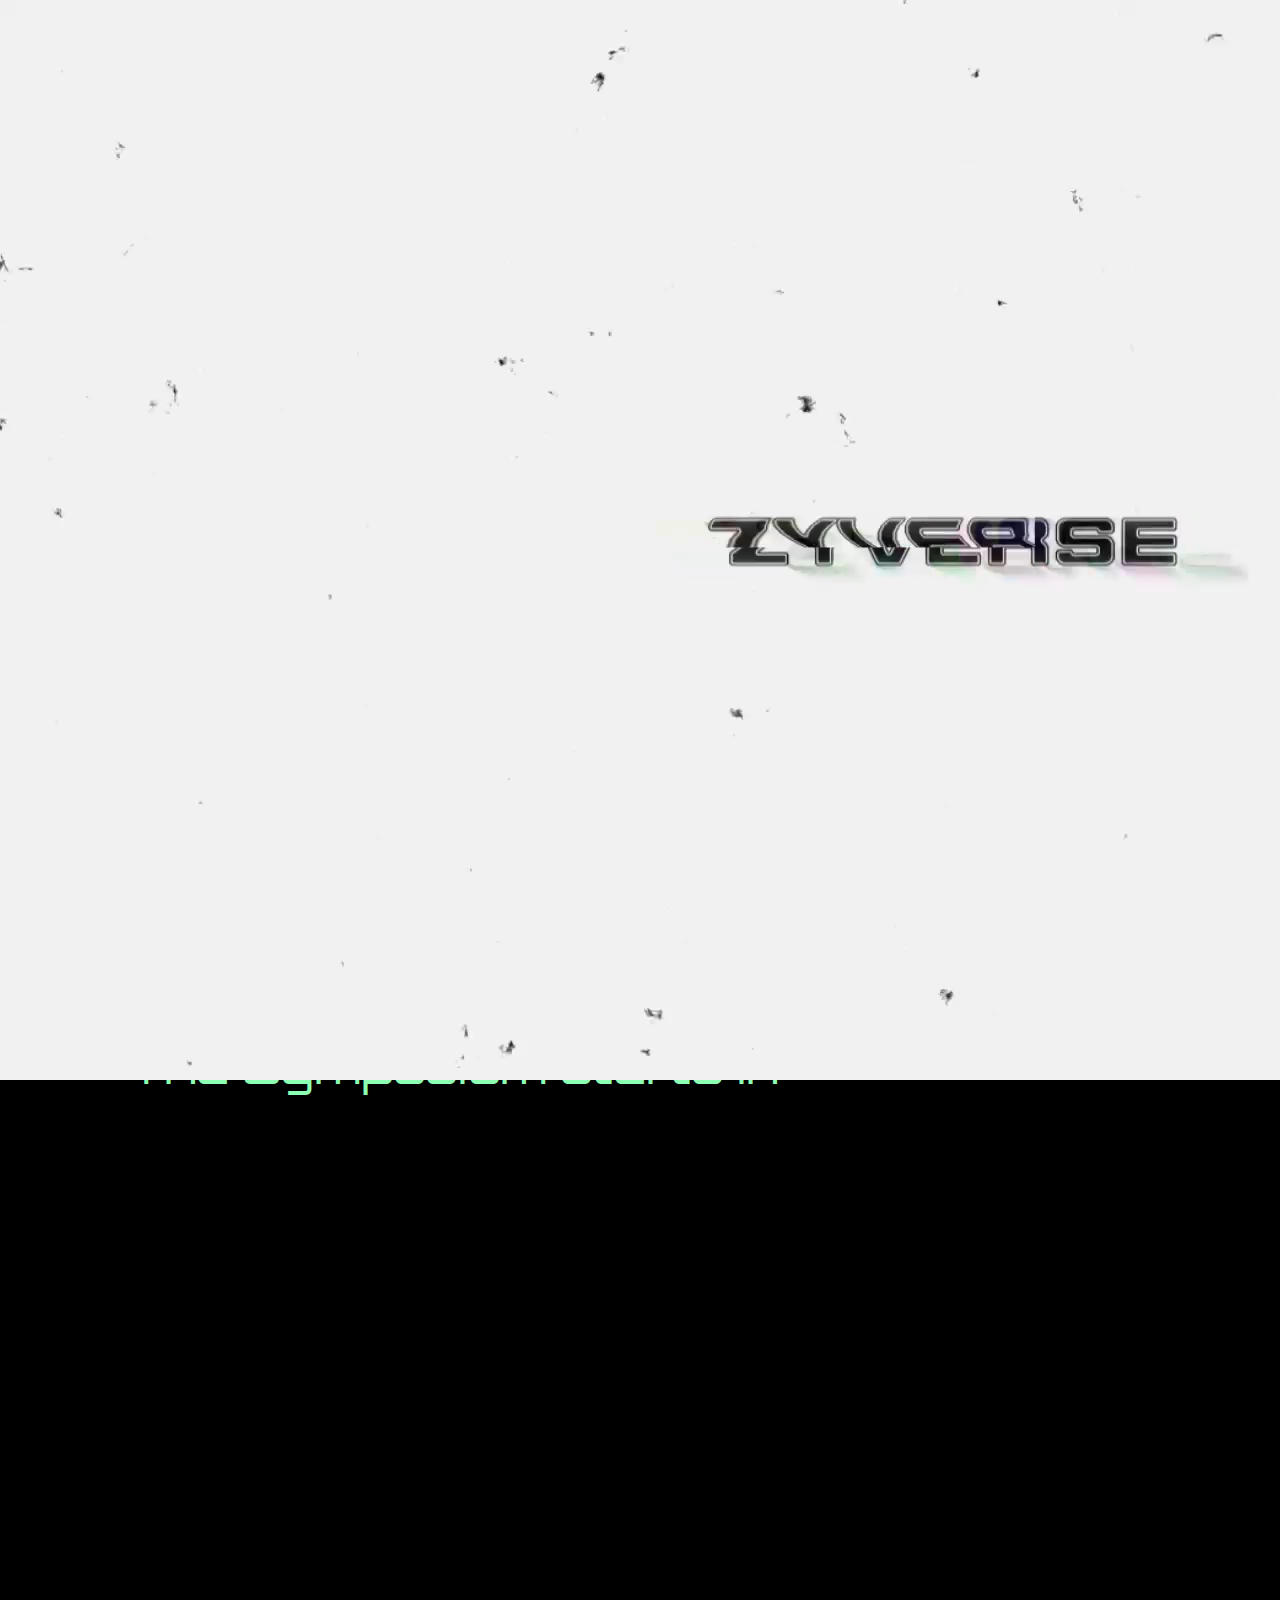
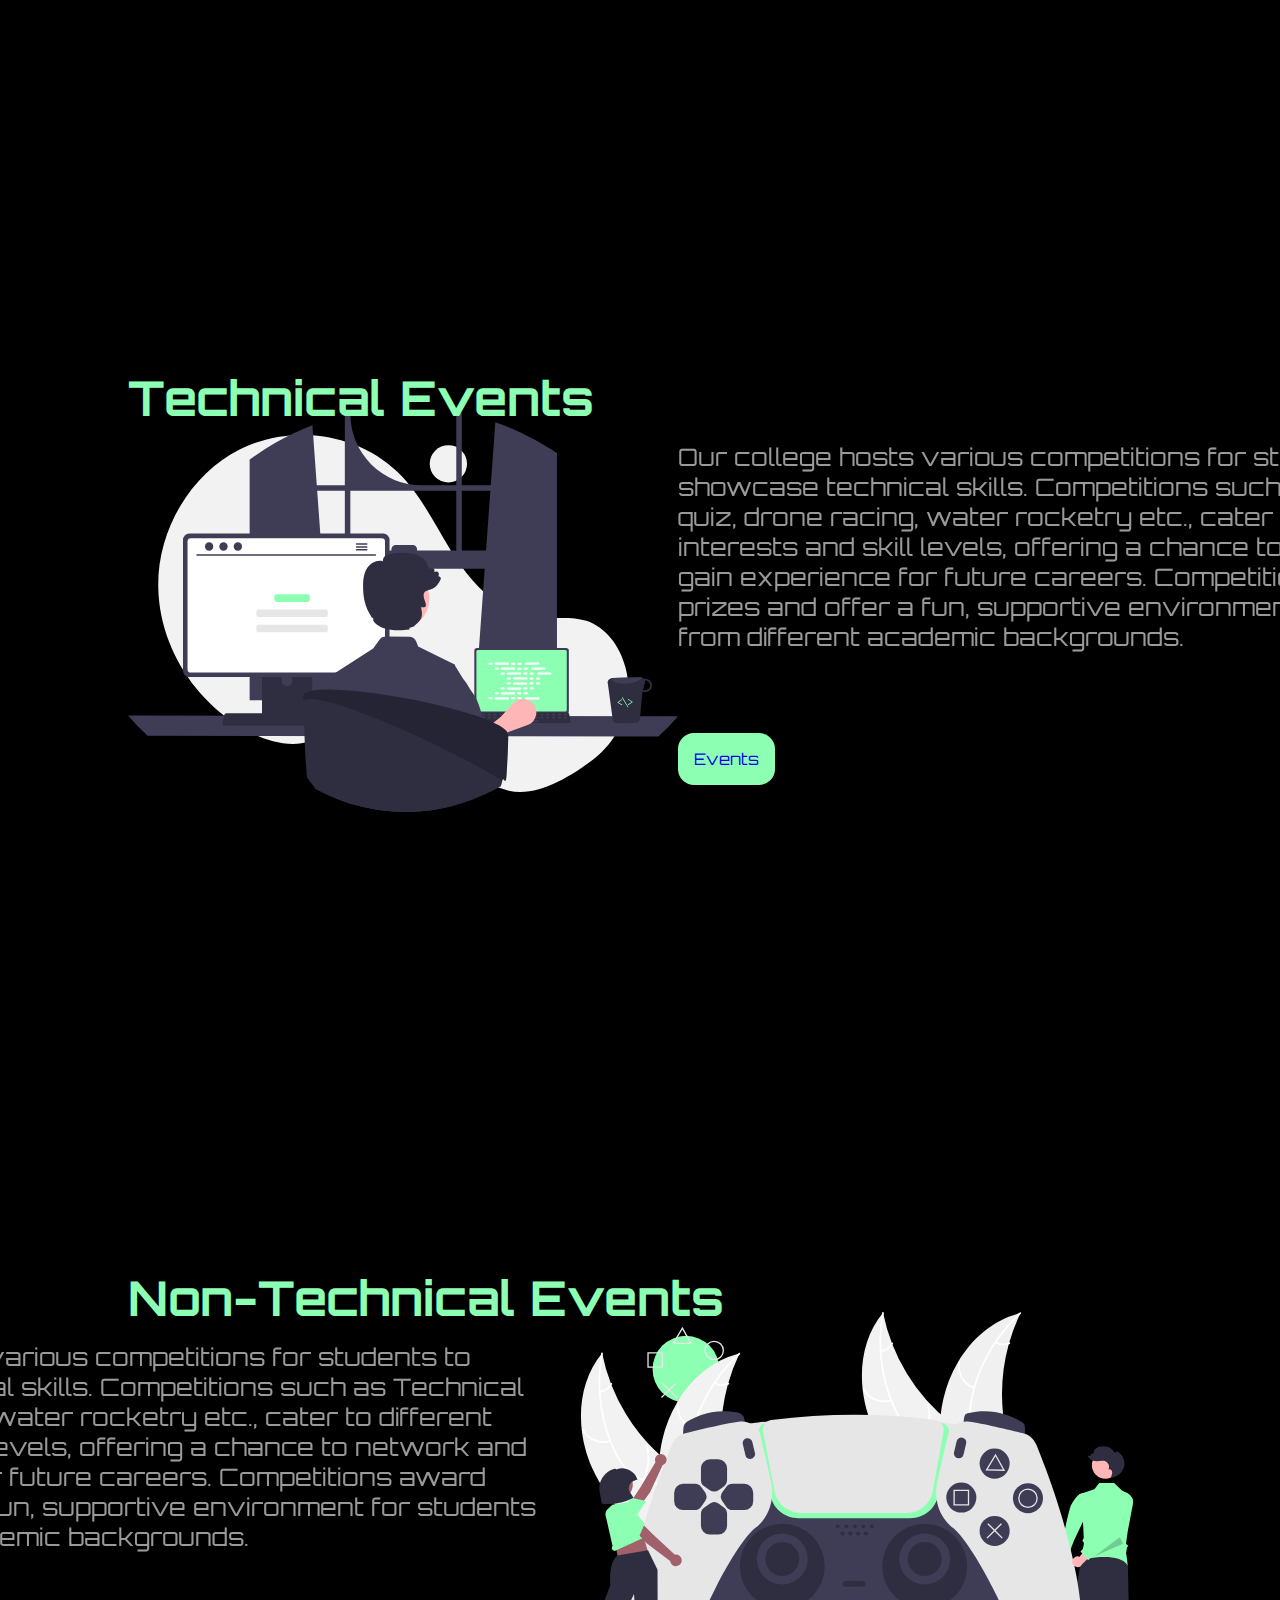
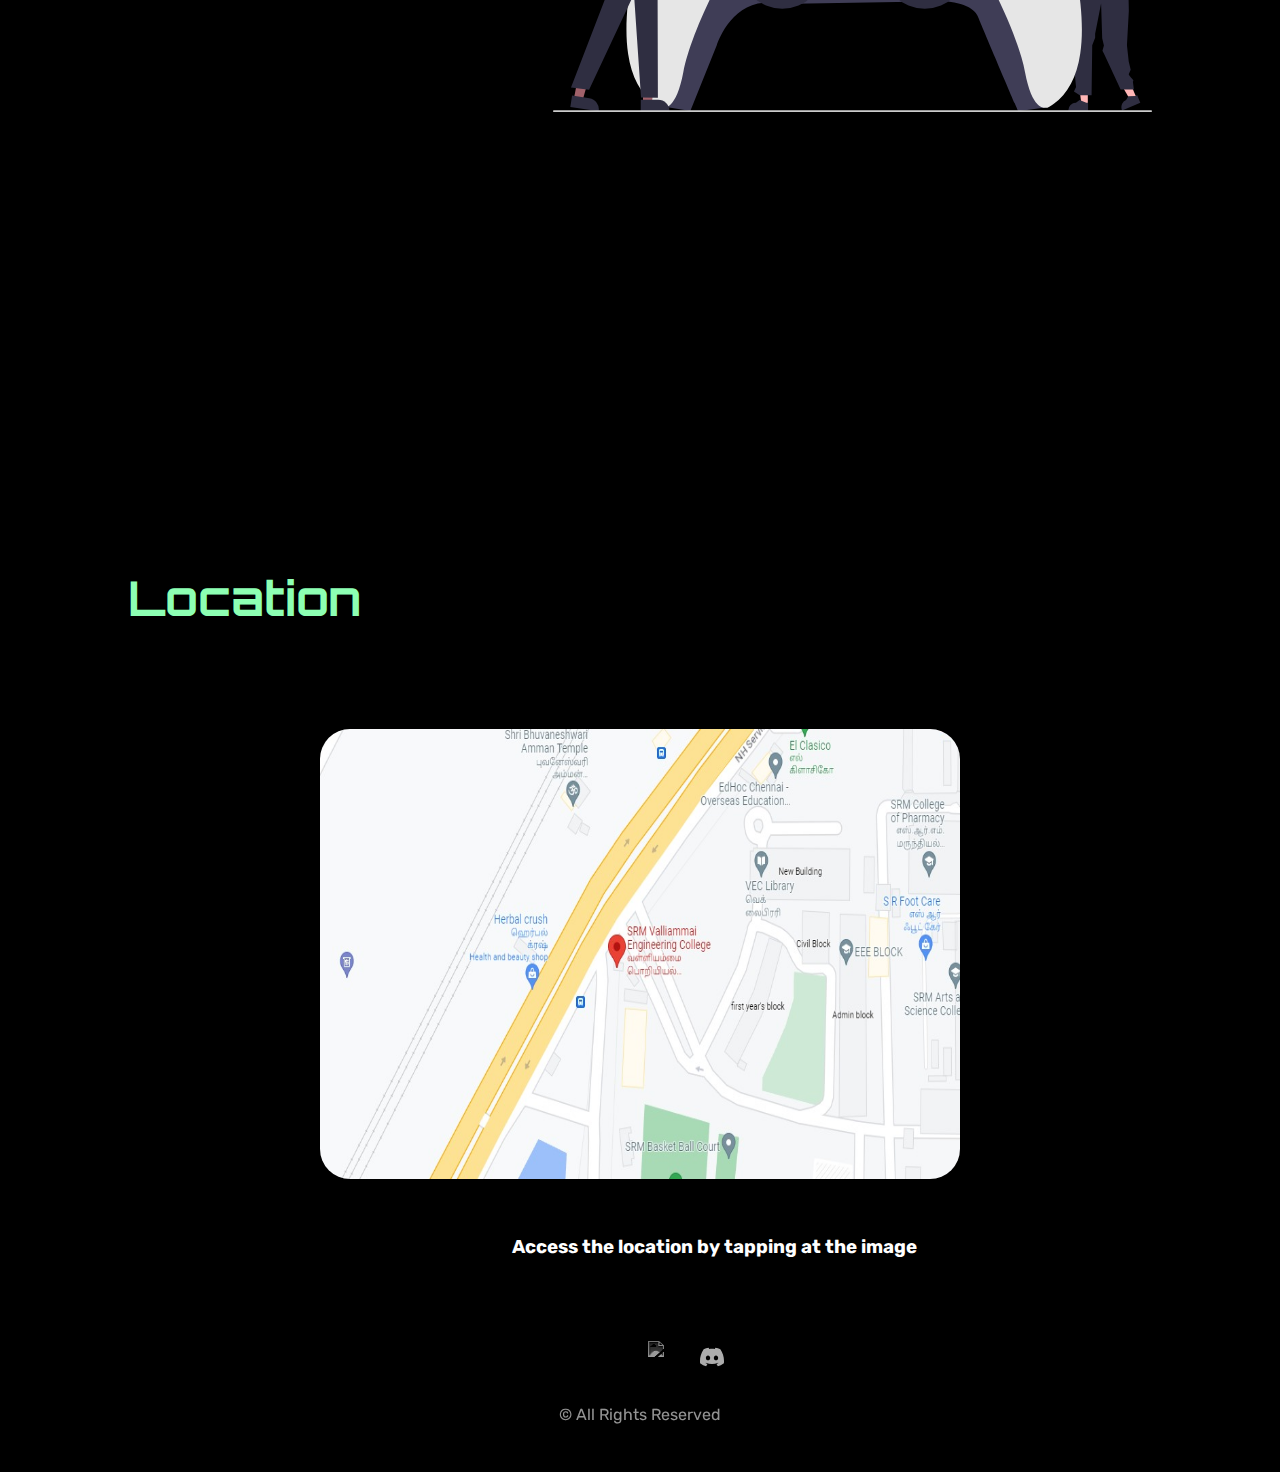
==== commit a01e5403: "8.50" ====
--- a/index.html
+++ b/index.html
@@ -18,25 +18,26 @@
         muted
       ></video>
     </div>
-    <nav class="navbar">
-      <div class="nav-title">Zyverse</div>
-      <div class="links">
-        <a href="index.html" class="link">Home</a>
-        <a href="events.html" class="link">Event</a>
-        <a href="organisers.html" class="link">The Team</a>
-        <a href="contact.html" class="link">Contact</a>
-        <a href="about.html" class="link">About</a>
-        <a href="" class="link">Register</a>
-      </div>
-      <div class="cross">
-        <img
-          src="images/menu_FILL0_wght400_GRAD0_opsz24.svg"
-          alt=""
-          srcset=""
-          class="menu"
-        />
-      </div>
-    </nav>
+    <header>
+      <nav>
+        <h2 id="logo-image">LOGO</h2>
+        <div class="mob-view" id="mob-view">
+          <div class="mob-view-line"></div>
+          <div class="mob-view-line"></div>
+          <div class="mob-view-line"></div>
+        </div>
+        <div class="links" id="mob-view-links">
+          <a href="index.html" class="link">Home</a>
+          <a href="events.html" class="link">Event</a>
+          <a href="organisers.html" class="link">The Team</a>
+          <a href="contact.html" class="link">Contact</a>
+          <a href="about.html" class="link">About</a>
+          <a href="http://tinyurl.com/ya45ty4w" target="_blank" class="link"
+            >Register</a
+          >
+        </div>
+      </nav>
+    </header>
     <div class="video">
       <video class="bg-video" autoplay muted loop>
         <source src="images/home-secion.mp4" type="video/mp4" />
@@ -91,7 +92,7 @@
       <div class="index-row">
         <div class="index-left">
           <img
-            src="images/technical-event.jpg"
+            src="images/undraw_programming_re_kg9v.svg"
             class="tech-img"
             alt=""
             srcset=""
@@ -115,11 +116,12 @@
     <section class="technical-event" id="non">
       <h1 class="home-title">Non-Technical Events</h1>
 
-      <div class="index-row">
+      <div class="index-row" id="reverse">
         <div class="index-left">
           <img
-            src="images/non-technical-event.png"
+            src="images/undraw_gaming_re_cma2.svg"
             class="tech-img"
+            id="non-img"
             alt=""
             srcset=""
           />
@@ -152,22 +154,25 @@
     <footer>
       <div class="meida-links">
         <a href=""
-          ><img src="images/instagram.png" alt="" style="width: 2rem"
-        /></a>
-        <a href=""
-          ><img src="images/facebook.png" alt="" style="width: 2rem"
-        /></a>
-        <a href=""
-          ><img src="images/linkedin.png" alt="" style="width: 2rem"
-        /></a>
-        <a href=""><img src="images/gmail.png" alt="" style="width: 2rem" /></a>
-        <a href=""
-          ><img src="images/phone-call.png" alt="" style="width: 2rem"
-        /></a>
-      </div>
+          ><img src="images/icons8-instagram.svg" alt="" class="filter"
+        /></a>
+        <a href=""
+          ><img src="images/icons8-facebook.svg" alt="" class="filter"
+        /></a>
+        <a href=""
+          ><img src="images/icons8-linked-in.svg" id="linked" class="filter"
+        /></a>
+        <a href=""
+          ><img
+            src="images/discord-icon-svgrepo-com.svg"
+            alt=""
+            id="dis"
+            class="filter"
+        /></a>
+      </div>
+
+      <p id="copyright">&copy; All Rights Reserved</p>
     </footer>
-
-    <p id="copyright">&copy; All Rights Reserved</p>
   </body>
   <script>
     const letters = "ABCDEFGHIJKLMNOPQRSTUVWXYZ";
@@ -265,7 +270,15 @@
       let preloader = document.getElementById("preloader");
       preloader.style.transition = "all 1s";
       preloader.style.display = "none";
+
+      let glow = document.getElementsByClassName("details");
+      glow.style.display = "none";
     }
     setTimeout(preloader, 9000);
+    let mobileviewline = document.getElementById("mob-view");
+    mobileviewline.ontouchstart = function () {
+      let navbar = document.querySelector(".links");
+      navbar.classList.toggle("active");
+    };
   </script>
 </html>
--- a/main.css
+++ b/main.css
@@ -1,7 +1,3 @@
-body{
-    overflow-x: hidden;
-
-}
 
 
 #preloader {
@@ -9,7 +5,7 @@
     top: 0;
     bottom: 0;
     left: 0;
-    right: 0;
+    right: 0%;
     width: 100%;
     height: 100vh;
     background-color: black;
@@ -18,7 +14,9 @@
 }
 
 #bg-preloader-video {
-    position: relative;
+    position: absolute;
+    top: 0;
+    left: 0;
     width: 100%;
     height: 100vh;
 }
@@ -112,6 +110,8 @@
     display: flex;
     justify-content: center;
     overflow-y: hidden;
+    /* overflow:hidden ; */
+    width: 100vw;
 
 
 }
@@ -131,8 +131,8 @@
 
 .main h1:hover{
 
-    background-color: #fff;
-    color: #0b0b0b;
+    /* background-color: #fff; */
+    color: var(--txt-color);
     border-radius: 0.1em;
     padding: 1rem;
 
@@ -140,12 +140,13 @@
 
  .bg-video {
     position: absolute;
-    width: 100%;
-    height: 90vh;
+    /* width: 100%; */
+    height: 100vh;
     top: 0;
     left: 0;
+    right: 0;
+    transform: scale(1.32);
     z-index: -23;
-    transform: scale(1.4);
 }
 
 
@@ -162,6 +163,7 @@
 .details{
 
     position: relative;
+    height: 100vh;
 
 
 }
@@ -234,7 +236,8 @@
 
     .bg-video{
 
-        display: none;
+        /* display: none; */
+        width: 85%;
 
     }
 
@@ -346,7 +349,6 @@
         justify-content: space-between;
         position: relative;
         height: 130vh !important;
-        border: 1px solid green;
 
     }
 
@@ -356,21 +358,21 @@
         align-items: center;
         justify-content: center;
         gap: 2em;
-
-    }
-
-
-    .link-img{
-        margin: 0 5%;
-        height: 50%;
-        width: 90%;
-        position: relative;
-    }
+        width: 80%;
+
+    }
+
+
+    
 
     .iframe h3{
-        margin: 10% 5%;
-        width: 90%;
+        margin: 0% 5%;
+        /* width: 90%; */
         font-size: 1rem;
+        left: 0;
+        top: 0%;
+        color: var(--accent-color);
+
 
     }
 
@@ -379,6 +381,17 @@
         height: 150px;
     }
 
+
+    .iframe img{
+    position: absolute;
+    margin: 0;
+    height: 50%;
+    width: 100%;
+    transform:scale(0.9);
+    bottom: 0;
+    left: 0%;
+
+    }
 
     
 
@@ -442,7 +455,7 @@
 .non-technical-event {
     /* display: flex; */
     flex-wrap: wrap;
-    width: 100%;
+    width: 100vw;
     height: 100vh;
     align-items: center;
     gap: 5rem;
@@ -458,19 +471,13 @@
 
 .map{
 
-    display: flex;
-    flex-direction: column;
-    align-items: center;
-    justify-content: center;
     position: relative;
     height: 100vh;
 
 }
 
 .iframe{
-    position: absolute;
     bottom: 20%;
-    /* margin-bottom: 30%; */
 
 }
 
@@ -534,13 +541,27 @@
     margin-top: 10%;
 }
 
-#non{
+#reverse{
     flex-direction: row-reverse;
+
+}
+
+
+.iframe h3{
+    position: absolute;
+    top: 90%;
+    left: 40%;
 
 }
 
 .link-img{
     border-radius: 30px;
+    position: absolute;
+    margin: 10% 5%;
+    height: 50%;
+    width: 50%;
+    bottom: 0;
+    left: 20%;
 
 }
 
--- a/root.css
+++ b/root.css
@@ -20,36 +20,168 @@
     color: var(--txt-color);
     font-family: 'Rubik';
     margin: 0;
+    box-sizing: border-box;
+}
+
+.filter{
+    filter: invert(100%) sepia(100%) saturate(0%) hue-rotate(288deg) brightness(102%) contrast(102%);
+    /* width: 28px; */
+    margin-left: 20px;
+}
+
+#dis{
+    height: 24px;
+    margin-top: 6px;
+}
+
+#copyright {
+    color: whitesmoke;
+    opacity: 60%;
+}
+
+.line-seperation {
+    border: 1px solid var(--accent-color);
+    width: 90%;
+    margin: 3rem auto;
+}
+
+footer .media-links{
+    display: flex;
+    width: 100%;
+    justify-content: space-between;
+    align-items: center;
+    border: 1px solid red;
+
 }
 
 footer {
     display: flex;
-    justify-content: space-between;
-    width: 90%;
+    flex-direction: column;
+    gap: 1rem;
+    justify-content: space-around;
     align-items: center;
-    margin: 5rem auto;
-    color: var(--red-color);
-    margin-bottom: 0;
-    position: relative;
+    margin: 2rem auto;
+}
+
+#linked{
+    width: 20px;
+    margin-top: 2px;
 
 }
 
-footer::before{
-    content: '';
-    width: 100%;
+#bottom{
+
     position: absolute;
-    margin: 0;
-    /* left: 10%; */
-    height: 2px;
-    background-color: var(--accent-color);
-    opacity: 30%;
+    bottom: 0;
+    width: 100vw;
 
 }
 
-#copyright {
-    text-align: center;
-    color: whitesmoke;
-    margin: 2rem;
+
+
+
+header nav {
+    width: 95%;
+    display: flex;
+    justify-content: space-between;
+    align-items: center;
+    margin-left: 2rem;
 }
 
+header nav .links {
+    display: flex;
+    /* gap: 1rem; */
+    gap: 1rem;
+    align-items: center;
+    justify-content: space-between;
+}
 
+.link{
+    /* width: 100%; */
+    color: var(--txt-color);
+    opacity: 60%;
+    padding: 1em;
+    font-family: 'Rubik';
+    transition: all 350ms ease;
+    font-size: 1.25em;
+    transition: all 0.7s;
+
+}
+
+#logo-image {
+    font-size: 1.25em;
+    transition: all 0.7s;
+    color: var(--txt-color);
+    padding: 1em;
+    font-family: 'Rubik';
+}
+
+.link:hover{
+    
+    color:var(--accent-color);
+    opacity: 1;
+    transform: translateY(10px);
+    
+}
+@media only screen and (max-width: 800px) {
+    header nav .links {
+        font-size: 0.85rem;
+    }
+}
+
+@media only screen and (max-width: 780px) {
+    .header nav .links {
+        font-size: 0.8rem;
+    }
+}
+
+@media only screen and (max-width: 700px) {
+    header nav .links {
+        font-size: 0.75rem;
+    }
+}
+
+@media only screen and (max-width: 650px) {
+    header nav .links {
+        font-size: 0.7rem;
+    }
+}
+@media only screen and (max-width: 600px) {
+    .mob-view {
+        display: block;
+    } 
+    .mob-view .mob-view-line {
+        width: 30px;
+        height: 2px;
+        background-color: var(--accent-color);
+        margin: 5px 2rem;
+    }
+    header nav .links {
+        position: absolute;
+        top: 60px;
+        height: 0;
+        overflow: hidden;
+        left: 20%;
+        right: 0;
+        transition: .2s;
+        z-index: 100;
+        display: flex;
+        flex-direction: column;
+        align-items: center;
+        justify-content:center;
+    }
+    header nav .links .link {
+        opacity: 0;
+    }
+}
+
+@media only screen and (max-width: 590px) {
+    header nav .active {
+        height: 350px;
+        background-color: rgba(0, 0, 0, 0.7);
+    }
+    header nav .active .link {
+        overflow: visible;
+        opacity: 1;
+    }
+}--- a/clock.css
+++ b/clock.css
@@ -5,7 +5,7 @@
     justify-content: center;
     align-items: flex-end;
     gap: 30px;
-    height: 100%;
+    height: 80%;
 }
 
 #time .circle{
@@ -136,15 +136,19 @@
 
 }
 
+#clock-title{
+    margin-top: 10%;
+
+}
 
 @media screen and (max-width:768px) {
     #time{
 
-        height: 50%;
+        height: 100%;
         transform: scale(0.5);
         justify-content: flex-start;
         align-items: flex-start;
-        width: 40%;
+        width: 20%;
     }
 
 
